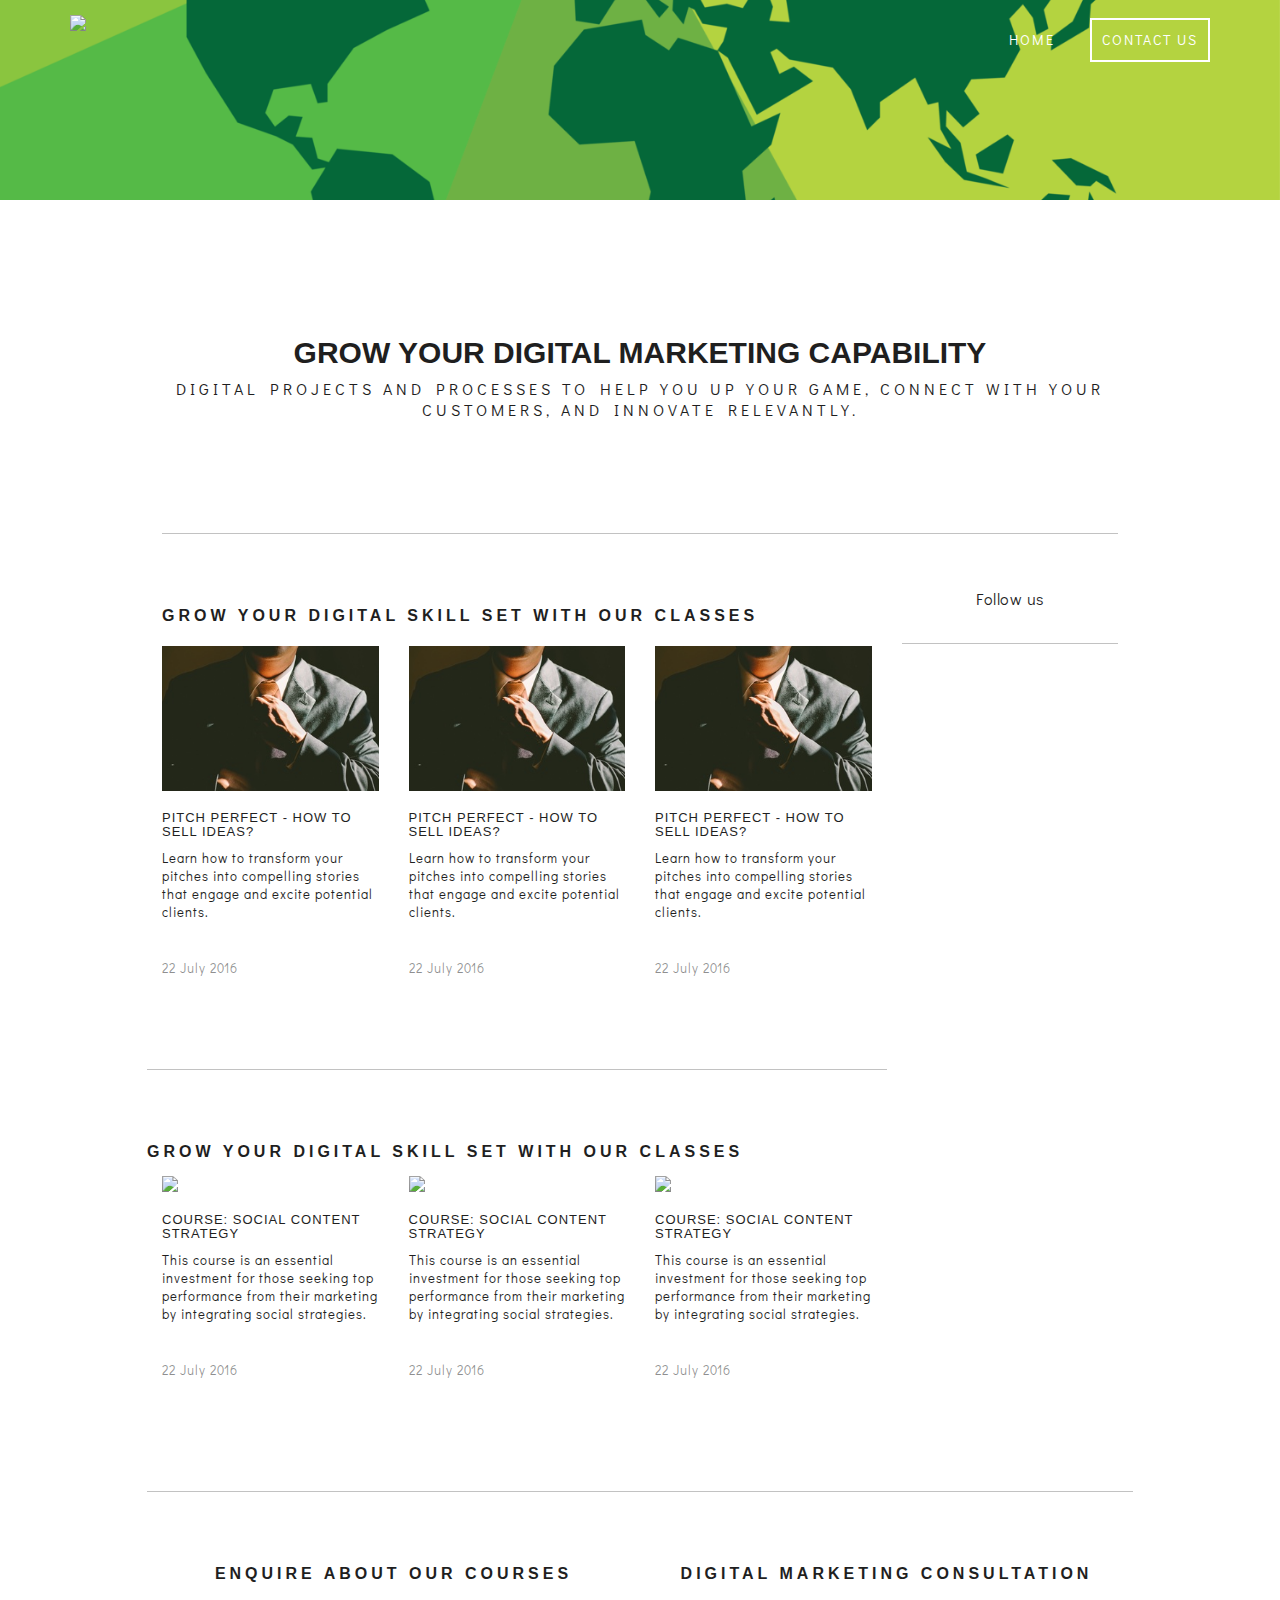
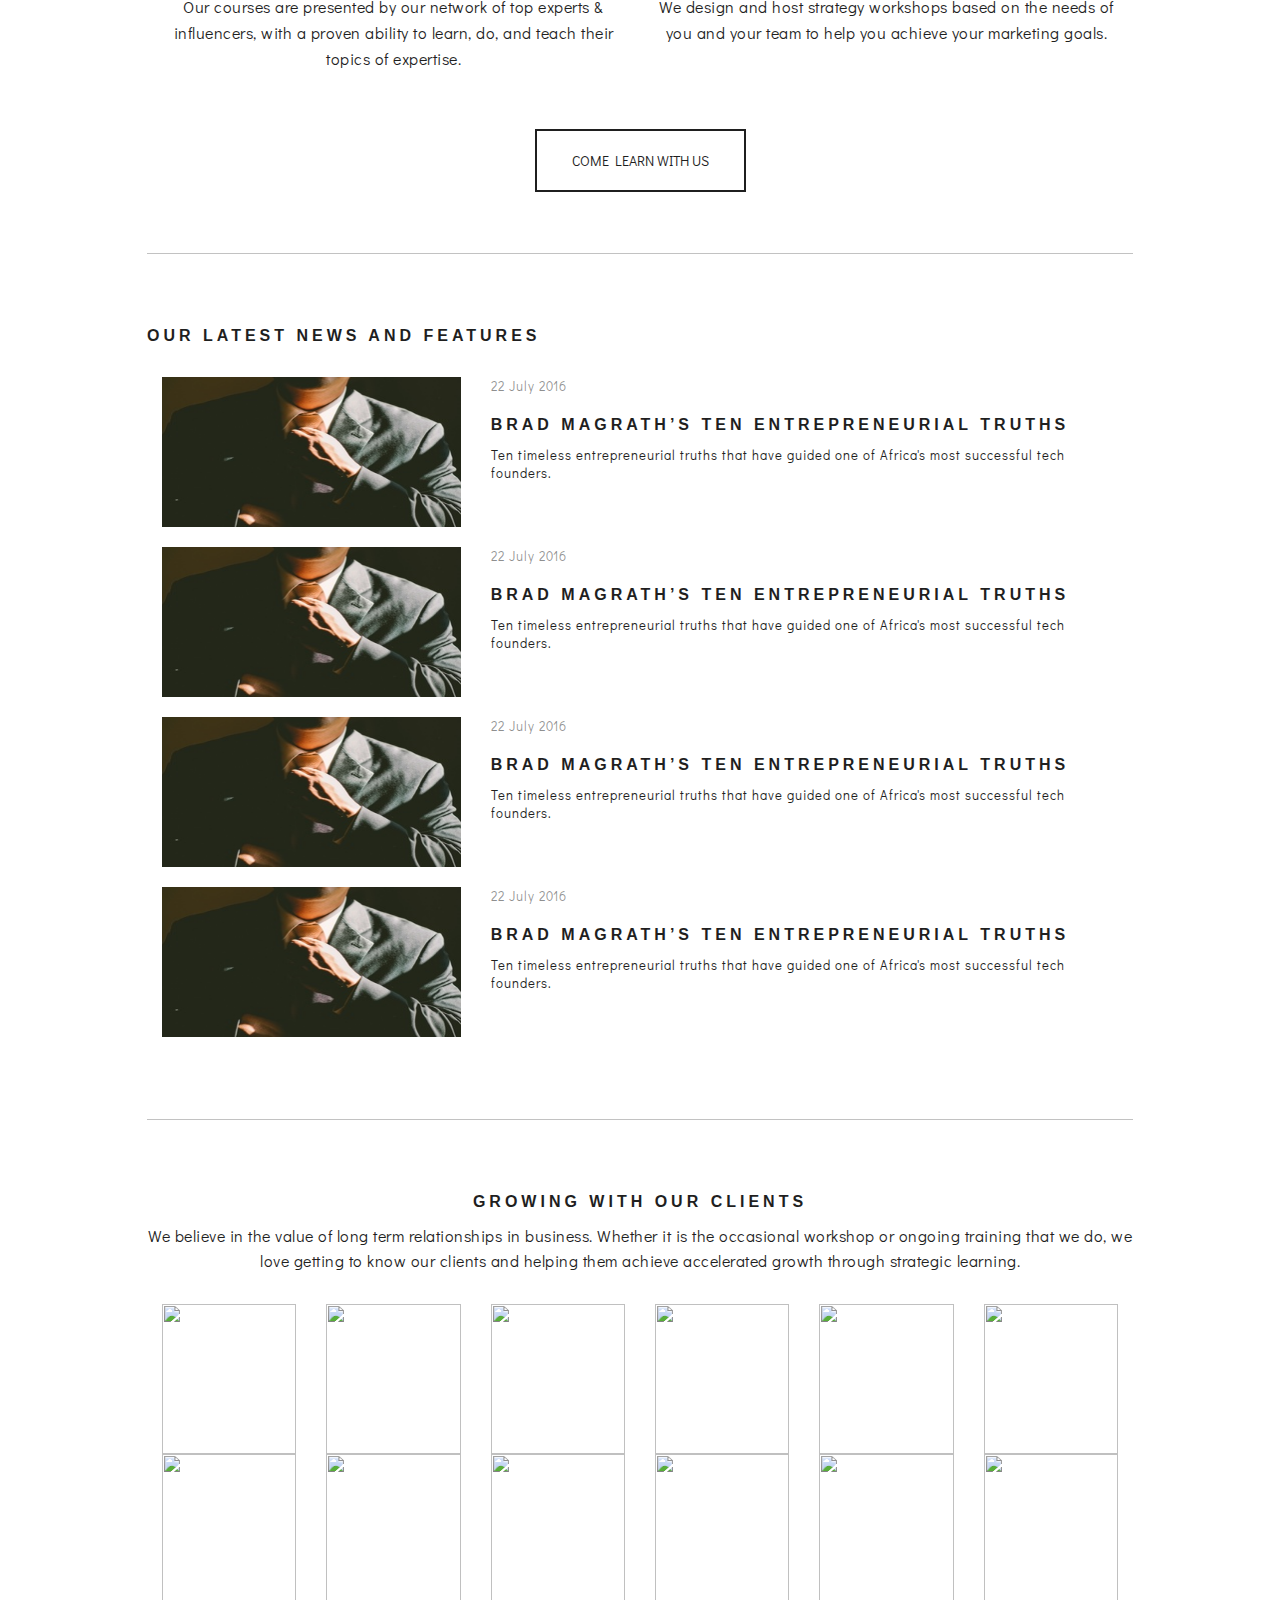
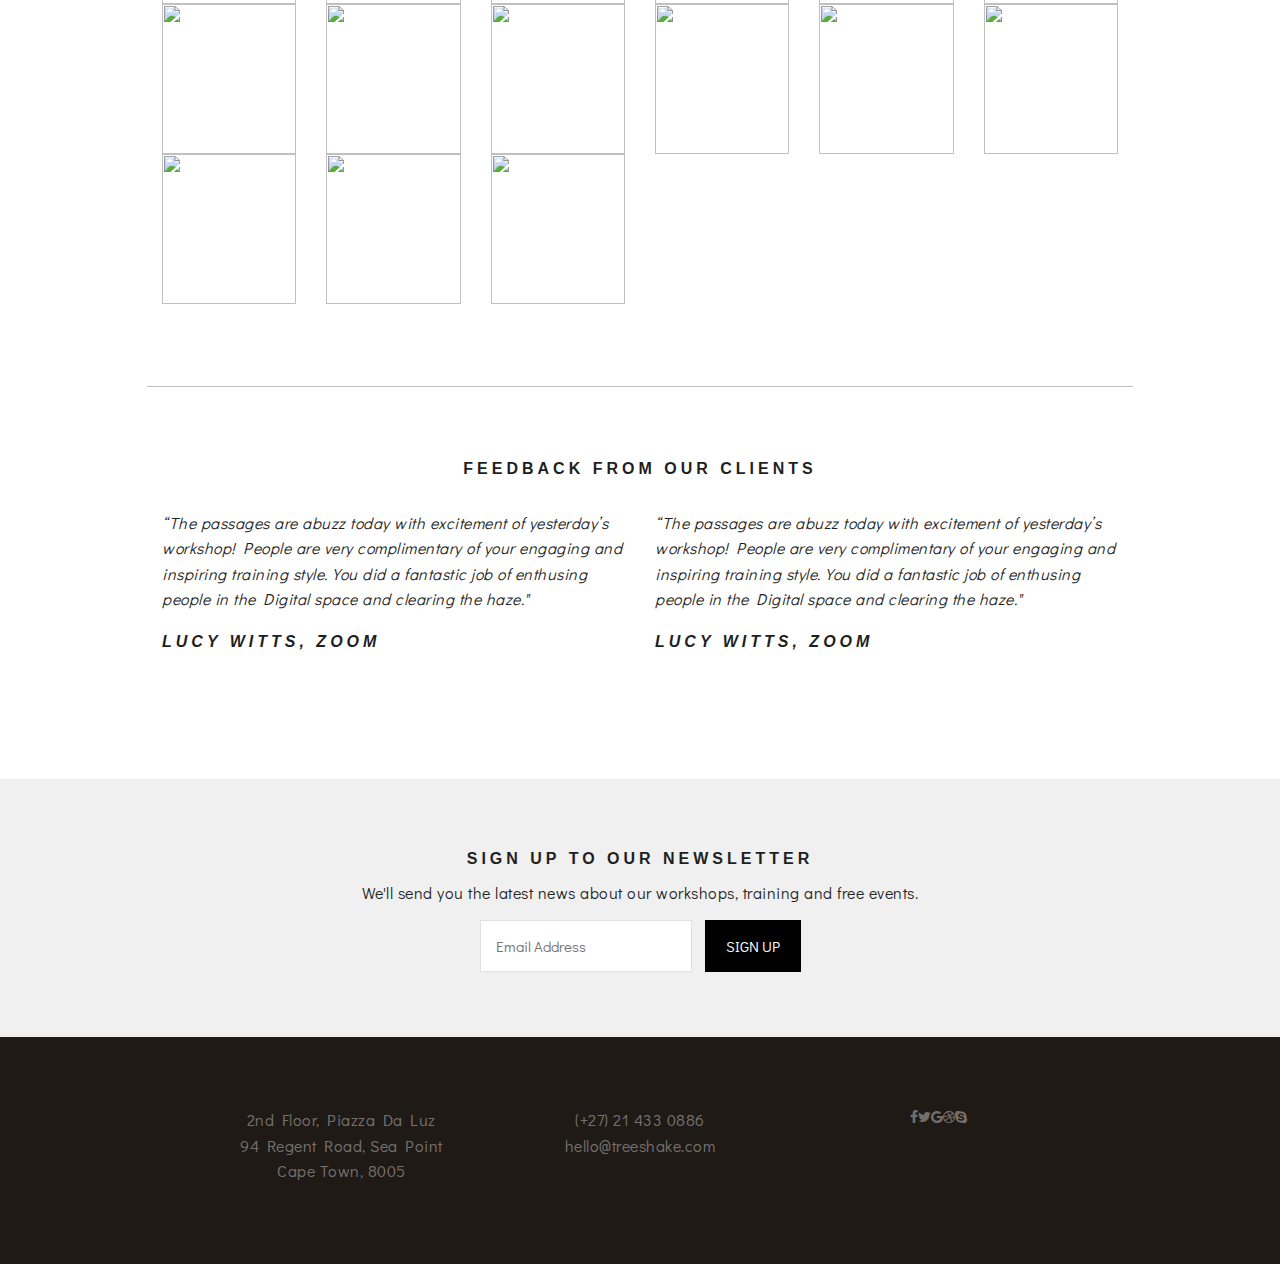
==== index.html @ 1f1df33a "asd" ====
<!DOCTYPE html>
<html lang="en">
  <head>
    <meta charset="utf-8">
    <meta http-equiv="X-UA-Compatible" content="IE=edge">
    <meta name="viewport" content="width=device-width, initial-scale=1">
    <title>Treeshake</title>
     <!-- Favicon -->
    <link rel="shortcut icon" href="/images/favicon.ico">
     <!-- Google Fonts -->
    <link href='https://fonts.googleapis.com/css?family=Muli:400,300' rel='stylesheet' type='text/css'>
    <link href='https://fonts.googleapis.com/css?family=Didact+Gothic' rel='stylesheet' type='text/css'>
    <!-- Icons -->
    <link rel="stylesheet prefetch" href="http://maxcdn.bootstrapcdn.com/font-awesome/4.3.0/css/font-awesome.min.css">
    

    <!-- Bootstrap -->
    <link href="css/bootstrap.min.css" rel="stylesheet">
     <!-- Child Style -->
<link href="css/style.css" rel="stylesheet">
<!-- Social Icon Style -->
<link href="css/social.css" rel="stylesheet">
 <!-- Workaround for windows ie 9 and lower -->
      <script src="https://oss.maxcdn.com/html5shiv/3.7.3/html5shiv.min.js"></script>
      <script src="https://oss.maxcdn.com/respond/1.4.2/respond.min.js"></script>
  </head>
  <body>
    <header>

      <nav class="navbar navbar-default">
      <div class="container">
        <div class="navbar-header">
          <button type="button" class="navbar-toggle collapsed" data-toggle="collapse" data-target="#navbar" aria-expanded="false" aria-controls="navbar">
            <span class="sr-only">Toggle navigation</span>
            <span class="icon-bar"></span>
            <span class="icon-bar"></span>
            <span class="icon-bar"></span>
          </button>
          <a class="navbar-brand" href="#"><img src="/images/treeshake_logo.png" width="150"></a>
        </div>
        <div id="navbar" class="navbar-collapse collapse">
          <ul class="nav navbar-nav">
          </ul>
          <ul class="nav navbar-nav navbar-right">
            <li><a id="unboxed_link" href="../navbar/">Home</a></li>
            <li><a class="boxed_link" href="../navbar-static-top/">Contact Us</a></li>
          </ul>
        </div><!--/.nav-collapse -->
      </div>
    </nav>
  </header>
    <div id="page">
       <div class="row">
<h2 class="text_center">GROW YOUR DIGITAL MARKETING CAPABILITY </h2>
<h4 class="text_center">DIGITAL PROJECTS AND PROCESSES TO HELP YOU UP YOUR GAME, CONNECT WITH YOUR CUSTOMERS, AND INNOVATE RELEVANTLY. </h4> 
  </div>

<div class="row spacer">
</div>
<div class="row divider">
<hr>
</div>
   <div class="row">
<div class="col-md-9"><strong><h3>GROW YOUR DIGITAL SKILL SET WITH OUR CLASSES</h3></strong>
  <div class="row">
  <div class="col-xs-6 col-md-4 class_box"><img src="/images/classes/suit.jpg" width="100%"><a href="/classes/test-class.html"><h3 class="summary-title-link">Pitch Perfect - How to sell ideas?</h3></a><p class="summary-text">Learn how to transform your pitches into compelling stories that engage and excite potential clients.</p><p class="summary-text"><a href="/classes/test-class.html">Read More &#8594;</a></p><p class="summary-text-date">22 July 2016</p></div><div class="col-xs-6 col-md-4"><img src="/images/classes/suit.jpg" width="100%"><a href="/classes/test-class.html"><h3 class="summary-title-link">Pitch Perfect - How to sell ideas?</h3></a><p class="summary-text">Learn how to transform your pitches into compelling stories that engage and excite potential clients.</p><p class="summary-text"><a href="/classes/test-class.html">Read More &#8594;</a></p><p class="summary-text-date">22 July 2016</p></div><div class="col-xs-6 col-md-4"><img src="/images/classes/suit.jpg" width="100%"><a href="/classes/test-class.html"><h3 class="summary-title-link">Pitch Perfect - How to sell ideas?</h3></a><p class="summary-text">Learn how to transform your pitches into compelling stories that engage and excite potential clients.</p><p class="summary-text"><a href="/classes/test-class.html">Read More &#8594;</a></p><p class="summary-text-date">22 July 2016</p></div>
</div>
<div class="row spacer">
  <hr>
  </div>
<div class="row">
<strong><h3>GROW YOUR DIGITAL SKILL SET WITH OUR CLASSES</h3></strong>
  <div class="col-xs-6 col-md-4 class_box"><img src="/images/courses/social-strat.png" width="100%"><a href="/classes/test-class.html"><h3 class="summary-title-link">COURSE: SOCIAL CONTENT STRATEGY</h3></a><p class="summary-text">This course is an essential investment for those seeking top performance from their marketing by integrating social strategies.</p><p class="summary-text"><a href="/classes/test-class.html">Read More &#8594;</a></p><p class="summary-text-date">22 July 2016</p></div><div class="col-xs-6 col-md-4"><img src="/images/courses/social-strat.png" width="100%"><a href="/classes/test-class.html"><h3 class="summary-title-link">COURSE: SOCIAL CONTENT STRATEGY</h3></a><p class="summary-text">This course is an essential investment for those seeking top performance from their marketing by integrating social strategies.</p><p class="summary-text"><a href="/classes/test-class.html">Read More &#8594;</a></p><p class="summary-text-date">22 July 2016</p></div><div class="col-xs-6 col-md-4"><img src="/images/courses/social-strat.png" width="100%"><a href="/classes/test-class.html"><h3 class="summary-title-link">COURSE: SOCIAL CONTENT STRATEGY</h3></a><p class="summary-text">This course is an essential investment for those seeking top performance from their marketing by integrating social strategies.</p><p class="summary-text"><a href="/classes/test-class.html">Read More &#8594;</a></p><p class="summary-text-date">22 July 2016</p></div>
</div>
</div>
        <div class="col-md-3 text_center"><p>Follow us</p><hr></div>
  </div>
  <div class="row spacer">
  <hr>
  </div>
  <div class="row">
    <div class="col-md-6 text_center">
    <h3>ENQUIRE ABOUT OUR COURSES</h3>
    <p>Our courses are presented by our network of top experts
& influencers, with a proven ability to learn, do,
and teach their topics of expertise.</p>
  </div>
  <div class="col-md-6 text_center">
    <h3>DIGITAL MARKETING CONSULTATION</h3>
    <p>We design and host strategy workshops based on
the needs of you and your team to help you
achieve your marketing goals.</p>
  </div>
</div>
<div class="row spacer">
  </div>
  <div class="row text_center"><a class="boxed_blk_button" href="/contact-us.html">COME LEARN WITH US</a></div>
 <div class="row spacer">
  <hr>
  </div>
   <div class="row">
<h3>OUR LATEST NEWS AND FEATURES</h3>
  </div>
  <div class="row">
<div class="col-xs-4 col-md-4"><img class="blog-image" src="/images/classes/suit.jpg" width="100%" height="150px"></div><div class="col-xs-8 col-md-8"><p class="summary-text-date">22 July 2016</p><h3>BRAD MAGRATH’S TEN ENTREPRENEURIAL TRUTHS</h3><p class="summary-text">Ten timeless entrepreneurial truths that have guided one of Africa's most successful tech founders.</p><p class="summary-text"><a href="/classes/test-class.html">Read More &#8594;</a></p></div>
  </div>
   <div class="row">
<div class="col-xs-4 col-md-4"><img class="blog-image" src="/images/classes/suit.jpg" width="100%" height="150px"></div><div class="col-xs-8 col-md-8"><p class="summary-text-date">22 July 2016</p><h3>BRAD MAGRATH’S TEN ENTREPRENEURIAL TRUTHS</h3><p class="summary-text">Ten timeless entrepreneurial truths that have guided one of Africa's most successful tech founders.</p><p class="summary-text"><a href="/classes/test-class.html">Read More &#8594;</a></p></div>
  </div>
   <div class="row">
<div class="col-xs-4 col-md-4"><img class="blog-image" src="/images/classes/suit.jpg" width="100%" height="150px"></div><div class="col-xs-8 col-md-8"><p class="summary-text-date">22 July 2016</p><h3>BRAD MAGRATH’S TEN ENTREPRENEURIAL TRUTHS</h3><p class="summary-text">Ten timeless entrepreneurial truths that have guided one of Africa's most successful tech founders.</p><p class="summary-text"><a href="/classes/test-class.html">Read More &#8594;</a></p></div>
  </div>
   <div class="row">
<div class="col-xs-4 col-md-4"><img class="blog-image" src="/images/classes/suit.jpg" width="100%" height="150px"></div><div class="col-xs-8 col-md-8"><p class="summary-text-date">22 July 2016</p><h3>BRAD MAGRATH’S TEN ENTREPRENEURIAL TRUTHS</h3><p class="summary-text">Ten timeless entrepreneurial truths that have guided one of Africa's most successful tech founders.</p><p class="summary-text"><a href="/classes/test-class.html">Read More &#8594;</a></p></div>
  </div>
  <div class="row spacer">
  <hr>
  </div>
   <div class="row text_center">
<h3>GROWING WITH OUR CLIENTS</h3>
<p>We believe in the value of long term relationships in business. Whether it is the occasional workshop or ongoing training that we do, we love getting to know our clients and helping them achieve accelerated growth through strategic learning. </p>
  </div>
  <div class="row">
<div class="col-xs-4 col-md-2"><img src="/images/clients/adidas.png" width="100%" height="150px"></div><div class="col-xs-4 col-md-2"><img src="/images/clients/adidas.png" width="100%" height="150px"></div><div class="col-xs-4 col-md-2"><img src="/images/clients/adidas.png" width="100%" height="150px"></div><div class="col-xs-4 col-md-2"><img src="/images/clients/adidas.png" width="100%" height="150px"></div><div class="col-xs-4 col-md-2"><img src="/images/clients/adidas.png" width="100%" height="150px"></div><div class="col-xs-4 col-md-2"><img src="/images/clients/adidas.png" width="100%" height="150px"></div><div class="col-xs-4 col-md-2"><img src="/images/clients/adidas.png" width="100%" height="150px"></div><div class="col-xs-4 col-md-2"><img src="/images/clients/adidas.png" width="100%" height="150px"></div><div class="col-xs-4 col-md-2"><img src="/images/clients/adidas.png" width="100%" height="150px"></div><div class="col-xs-4 col-md-2"><img src="/images/clients/adidas.png" width="100%" height="150px"></div><div class="col-xs-4 col-md-2"><img src="/images/clients/adidas.png" width="100%" height="150px"></div><div class="col-xs-4 col-md-2"><img src="/images/clients/adidas.png" width="100%" height="150px"></div><div class="col-xs-4 col-md-2"><img src="/images/clients/adidas.png" width="100%" height="150px"></div><div class="col-xs-4 col-md-2"><img src="/images/clients/adidas.png" width="100%" height="150px"></div><div class="col-xs-4 col-md-2"><img src="/images/clients/adidas.png" width="100%" height="150px"></div><div class="col-xs-4 col-md-2"><img src="/images/clients/adidas.png" width="100%" height="150px"></div><div class="col-xs-4 col-md-2"><img src="/images/clients/adidas.png" width="100%" height="150px"></div><div class="col-xs-4 col-md-2"><img src="/images/clients/adidas.png" width="100%" height="150px"></div><div class="col-xs-4 col-md-2"><img src="/images/clients/adidas.png" width="100%" height="150px"></div><div class="col-xs-4 col-md-2"><img src="/images/clients/adidas.png" width="100%" height="150px"></div><div class="col-xs-4 col-md-2"><img src="/images/clients/adidas.png" width="100%" height="150px"></div>
  </div>
<div class="row spacer">
  <hr>
  </div>
   <div class="row text_center">
<h3>FEEDBACK FROM OUR CLIENTS</h3>
  </div>
  <div class="row">
    <div class="col-md-6"><p class="testimonial">“The passages are abuzz today with excitement of yesterday’s workshop! People are very complimentary of your engaging and inspiring training style. You did a fantastic job of enthusing people in the Digital space and clearing the haze."</p><h3 class="testimonial">Lucy Witts, Zoom</h3></div><div class="col-md-6"><p class="testimonial">“The passages are abuzz today with excitement of yesterday’s workshop! People are very complimentary of your engaging and inspiring training style. You did a fantastic job of enthusing people in the Digital space and clearing the haze."</p><h3 class="testimonial">Lucy Witts, Zoom</h3></div>
  </div>
</div>
 <div class="row text_center newsletter">
<h3>Sign up to our newsletter</h3>
<p>We'll send you the latest news about our workshops, training and free events.</p>
<p><form action="tbc">
<input type="text" name="Email" placeholder="Email Address">
<input type="submit" value="SIGN UP">
</form></p>
  </div>
  <div class="row footer text_center ">
<div class="col-md-4"><p>2nd Floor, Piazza Da Luz<br>
94 Regent Road, Sea Point<br>
Cape Town, 8005
 </p></div><div class="col-md-4"><p>(+27) 21 433 0886<br>
<a href="mailto:hello@treeshake.com">hello@treeshake.com</a></p></div><div class="col-md-4"><div class="social-buttons"><a href="#" class="social-button facebook"><i class="fa fa-facebook"></i></a><a href="#" class="social-button twitter"><i class="fa fa-twitter"></i></a><a href="#" class="social-button google"><i class="fa fa-google"></i></a><a href="#" class="social-button dribbble"><i class="fa fa-dribbble"></i></a><a href="#" class="social-button skype"><i class="fa fa-skype"></i></a>
</div></div>
  </div>

    <!-- jQuery (necessary for Bootstrap's JavaScript plugins) -->
    <script src="https://ajax.googleapis.com/ajax/libs/jquery/1.12.4/jquery.min.js"></script>
    <!-- Include all compiled plugins (below), or include individual files as needed -->
    <script src="js/bootstrap.min.js"></script>
    <script src="js/index.js"></script>
  </body>
</html>
---- css/style.css ----
body {
    font-family: 'Didact Gothic', sans-serif;
    font-size: 14px;
    color: #1f1f1f;
}
a {
    color: rgba(31,31,31,.5);
}
a:hover {
    color: rgba(31,31,31, 1);
}
p {
	font-size: 16px;
    line-height: 1.6em;
    letter-spacing: .5px;
    font-weight: 300;
    font-style: normal;
    color: #1f1f1f;
}
h2 {
	font-weight: 700;
    font-family: Arial;
}
h3 {
	font-size: 16px;
    line-height: 1.3em;
    text-transform: uppercase;
    letter-spacing: 4px;
    font-weight: bold;
    font-style: normal;
    font-family: Arial;
}
h4 {
	font-size: 16px;
    line-height: 1.3em;
    text-transform: uppercase;
    letter-spacing: 4px;
    font-weight: 400;
    font-style: normal;
}
.summary-title-link {
    text-transform: uppercase;
    letter-spacing: 1px;
    font-weight: 400;
    font-style: normal;
    font-size: 13px;
    line-height: 14px;
    color: #1f1f1f;
}
.summary-text {
    letter-spacing: 1px;
    font-weight: 400;
    font-style: normal;
    font-size: 13px;
    line-height: 18px;   
}
.summary-text-date {
    letter-spacing: 1px;
    font-weight: 400;
    font-style: normal;
    font-size: 13px;
    line-height: 18px;   
    color: rgba(31,31,31,.5); ;
}
header {
  	background-image: url('/images/header_bg.png');
  	padding: 0 20px;
 	height: 200px;
    background-size: cover;
    background-position: center center;
}
.bottom_spacer {
    margin-bottom: 150px;
}
#page {
	moz-box-sizing: border-box;
    -webkit-box-sizing: border-box;
    box-sizing: border-box;
    width: auto;
    margin: auto;
    max-width: 1020px;
    padding: 96px 32px;
    -moz-osx-font-smoothing: auto;
    -webkit-font-smoothing: subpixel-antialiased;
	}
.navbar-default { 
	background-color: transparent;
	border: none;
}
.navbar-default .navbar-nav>li>a, .navbar-default .navbar-nav>li>a:hover { 
	color: #fff;
	text-transform: uppercase;
	letter-spacing: 2px;
	 font-weight: 300;
	 font-style: normal;
	 padding: 10px;
}
.navbar-right { 
    margin-top: 18px;
    }
.boxed_link {
	border: 2px solid #fff;
    color: #fff;
}
.boxed_blk_button { 
border: 2px solid #1f1f1f;
    color: #1f1f1f;
    padding: 20px 35px;
    color: #1f1f1f;
}
.boxed_blk_button:hover { 
background-color: #1f1f1f;
    color: #fff;
    color: #fff;
    text-decoration: none;
}
#unboxed_link {
	padding: 12px 35px;
}
.text_center {
	text-align: center;
}
.row {
    margin-right: -15px;
    margin-left: -15px;
    margin-top: 20px;
    margin-bottom: 20px;
}
hr {
	border-style: none;
    border-width: 0;
    margin: 32px 0;
    color: rgba(31,31,31,.15);
    background-color: rgba(31,31,31,.15);
    border-top: 1px solid rgba(31,31,31,.15);;
}
.spacer {
	margin-top:50px;
}
strong {
    font-weight: bold;
}
.navbar-default{
    background:transparent;
    border:none !important;
}
.navbar-nav>li>a:hover{
    color:#1a1a1a;
} 
.collapse.in{
    
    background-color:#f0f0f0 !important;
}
.navbar-inverse .navbar-nav>.active>a, .navbar-inverse .navbar-nav>.active>a:hover, .navbar-inverse .navbar-nav>.active>a:focus
.spacer{
   background-color:#888;   
}
.navbar-default .navbar-toggle:focus, .navbar-default .navbar-toggle:hover {
	background-color: #333;
}
.navbar-default .navbar-toggle .icon-bar {
		background-color: #fff;
}
.newsletter {
    background-color: #f0f0f0;
    margin: 0px;
    padding-top: 50px;
    padding-bottom: 50px;
}
.footer {
    padding-left: 15%;
    padding-right: 15%;
    background-color: #201a16;
    margin-top: 0px;
    margin-bottom: 0px;
    padding-top: 70px;
    padding-bottom: 70px;
    color: #fff;
    margin-left: 0px;
    margin-right: 0px;
}
.footer p, a {
    color: rgba(255,255,255,.4);
}
.footer a:hover {
    color: rgba(255,255,255,.8);
}
input {
    padding: 1em;
    background: #fff;
    border: 1px solid rgba(0,0,0,.12);
    font-family: inherit;
    font-size: 15px;
    line-height: normal;
    outline: none;
    margin: 5px;
}
input[type=submit] {
    background-color: #000;
    color: #fff;
    padding-left: 20px;
    padding-right:20px;
}
input[type=submit]:hover {
    background-color: #333;
}
.divider {
    padding-left: 15px;
    padding-right: 15px;
}
.testimonial {
    font-style: italic;
}
.client_logo {
    width:14.2%;
    padding: 1%;
    display: inline-block;
    float: left;
}
@media only screen and (max-width: 640px) {
    .client_logo {
    width:48%;
    padding: 1%;
    display: inline-block;
    float: left;
}
}
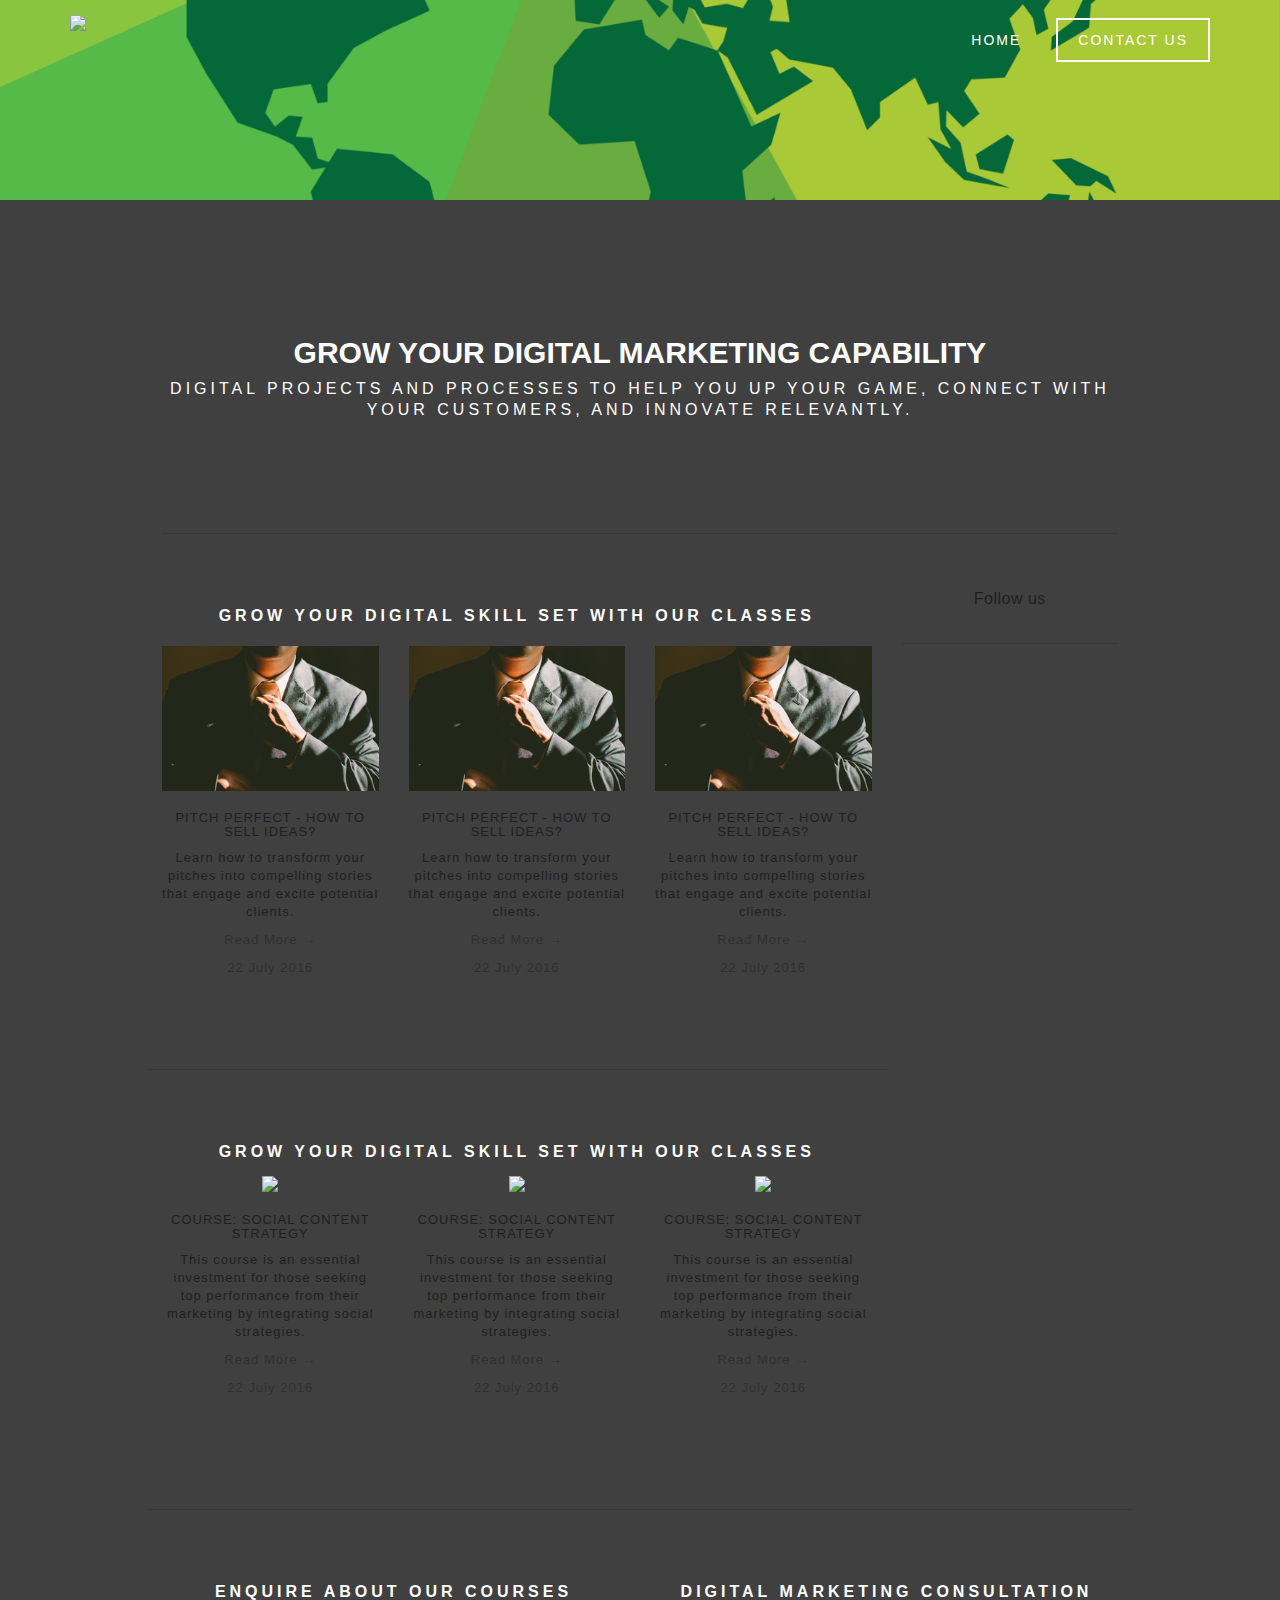
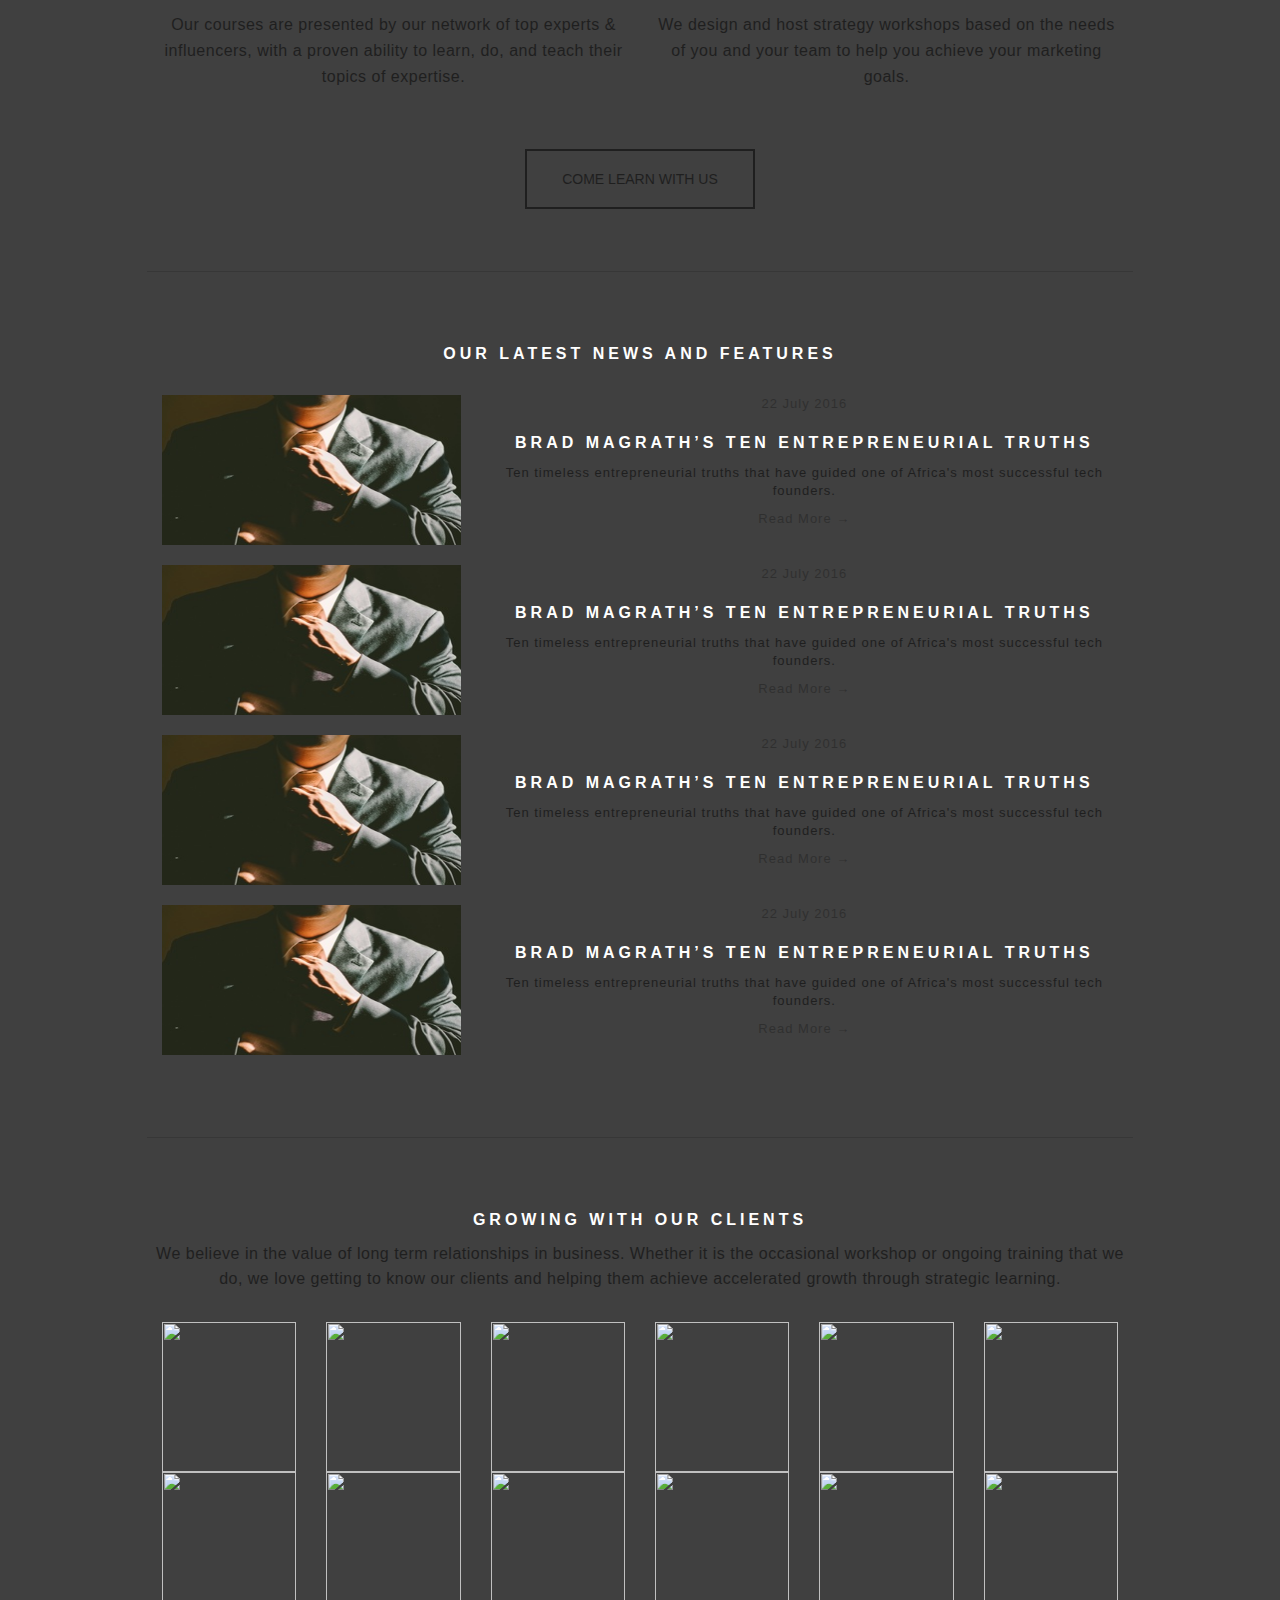
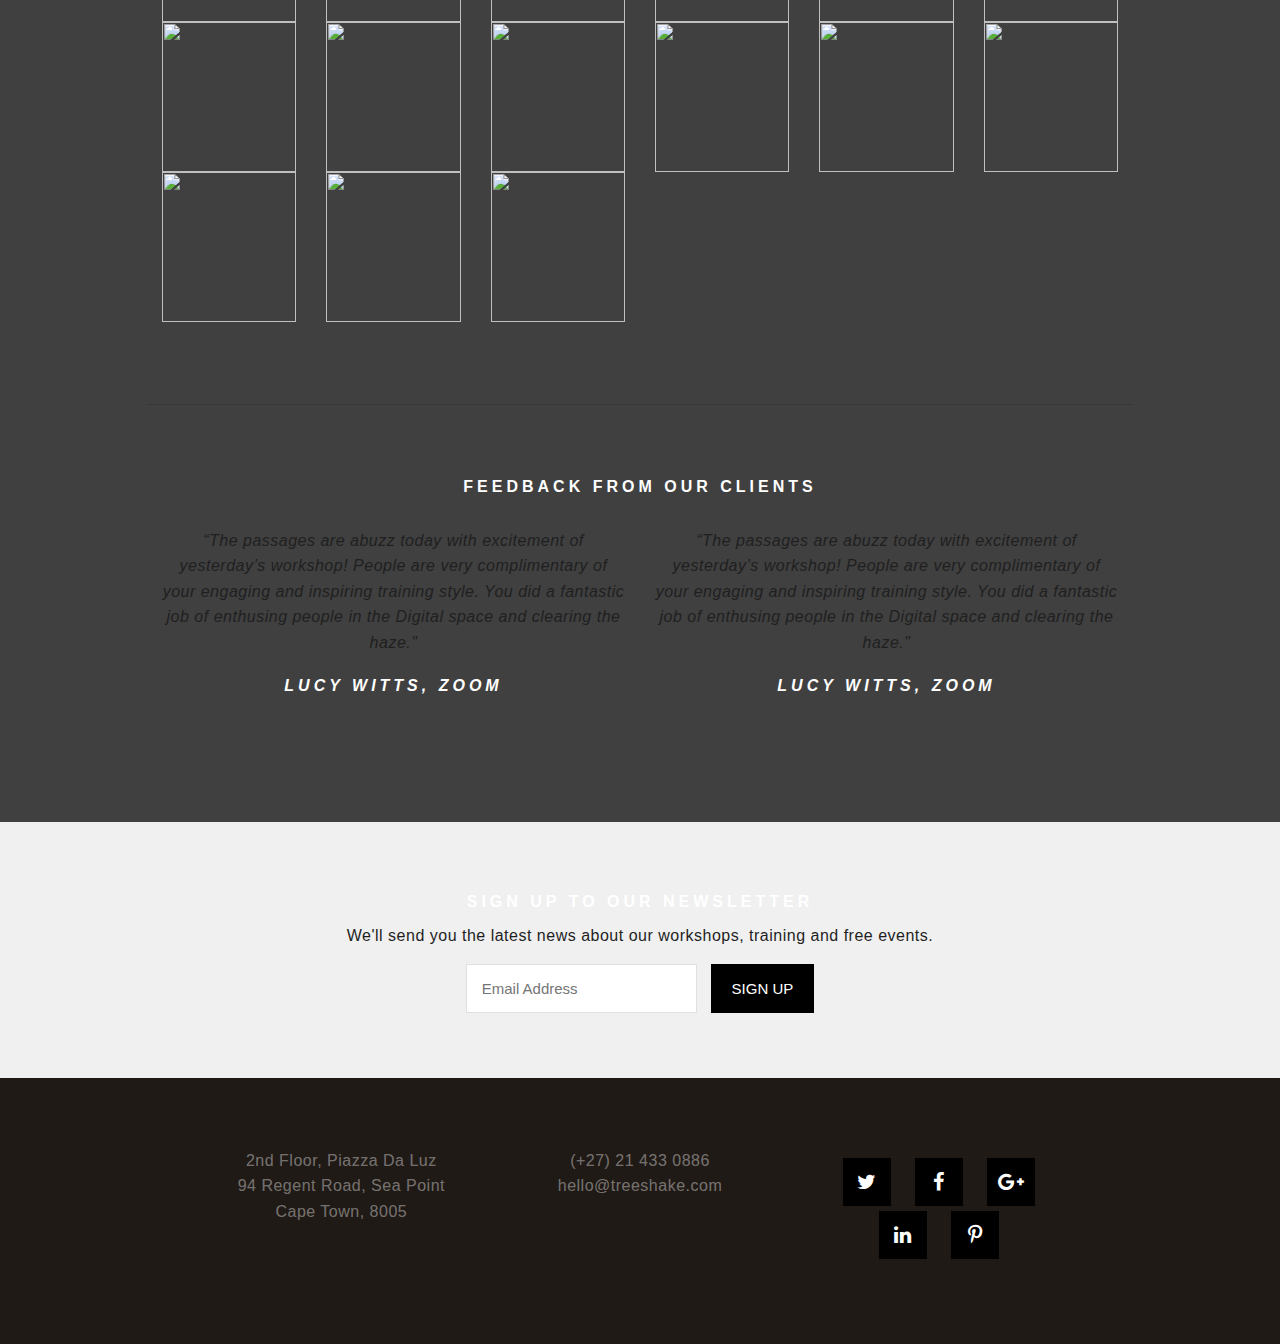
==== commit e4fd522b: "asd" ====
--- a/index.html
+++ b/index.html
@@ -10,16 +10,13 @@
      <!-- Google Fonts -->
     <link href='https://fonts.googleapis.com/css?family=Muli:400,300' rel='stylesheet' type='text/css'>
     <link href='https://fonts.googleapis.com/css?family=Didact+Gothic' rel='stylesheet' type='text/css'>
-    <!-- Icons -->
-    <link rel="stylesheet prefetch" href="http://maxcdn.bootstrapcdn.com/font-awesome/4.3.0/css/font-awesome.min.css">
-    
+    <!-- icons -->
+    <link rel="stylesheet" href="//maxcdn.bootstrapcdn.com/font-awesome/4.3.0/css/font-awesome.min.css">
 
     <!-- Bootstrap -->
     <link href="css/bootstrap.min.css" rel="stylesheet">
      <!-- Child Style -->
 <link href="css/style.css" rel="stylesheet">
-<!-- Social Icon Style -->
-<link href="css/social.css" rel="stylesheet">
  <!-- Workaround for windows ie 9 and lower -->
       <script src="https://oss.maxcdn.com/html5shiv/3.7.3/html5shiv.min.js"></script>
       <script src="https://oss.maxcdn.com/respond/1.4.2/respond.min.js"></script>
@@ -43,7 +40,7 @@
           </ul>
           <ul class="nav navbar-nav navbar-right">
             <li><a id="unboxed_link" href="../navbar/">Home</a></li>
-            <li><a class="boxed_link" href="../navbar-static-top/">Contact Us</a></li>
+            <li><a id="boxed_link" href="../navbar-static-top/">Contact Us</a></li>
           </ul>
         </div><!--/.nav-collapse -->
       </div>
@@ -146,14 +143,17 @@
 94 Regent Road, Sea Point<br>
 Cape Town, 8005
  </p></div><div class="col-md-4"><p>(+27) 21 433 0886<br>
-<a href="mailto:hello@treeshake.com">hello@treeshake.com</a></p></div><div class="col-md-4"><div class="social-buttons"><a href="#" class="social-button facebook"><i class="fa fa-facebook"></i></a><a href="#" class="social-button twitter"><i class="fa fa-twitter"></i></a><a href="#" class="social-button google"><i class="fa fa-google"></i></a><a href="#" class="social-button dribbble"><i class="fa fa-dribbble"></i></a><a href="#" class="social-button skype"><i class="fa fa-skype"></i></a>
-</div></div>
+<a href="mailto:hello@treeshake.com">hello@treeshake.com</a></p></div><div class="col-md-4"><ul class="social-nav model-9">
+  <li><a href="https://twitter.com/vineethtrv" class="twitter"><i class="fa fa-twitter"></i></a></li>
+  <li><a href="https://www.facebook.com/vini.thekingal" class="facebook"> <i class="fa fa-facebook"></i></a></li>
+  <li><a href="https://plus.google.com/u/0/109987289949504261649/posts" class="google-plus"><i class="fa fa-google-plus"></i></a></li>
+  <li><a class="linkedin"><i class="fa fa-linkedin"></i></a></li>
+  <li><a class="pinterest"><i class="fa fa-pinterest-p"></i></a></li></ul></div>
   </div>
 
     <!-- jQuery (necessary for Bootstrap's JavaScript plugins) -->
     <script src="https://ajax.googleapis.com/ajax/libs/jquery/1.12.4/jquery.min.js"></script>
     <!-- Include all compiled plugins (below), or include individual files as needed -->
     <script src="js/bootstrap.min.js"></script>
-    <script src="js/index.js"></script>
   </body>
 </html>
--- a/css/style.css
+++ b/css/style.css
@@ -98,9 +98,16 @@
 .navbar-right { 
     margin-top: 18px;
     }
-.boxed_link {
+#boxed_link {
 	border: 2px solid #fff;
     color: #fff;
+    padding-left:20px;
+    padding-right:20px;
+}
+#boxed_link:hover {
+    border: 2px solid #fff;
+    color: #1f1f1f;
+    background-color: #fff;
 }
 .boxed_blk_button { 
 border: 2px solid #1f1f1f;
@@ -179,9 +186,13 @@
     margin-left: 0px;
     margin-right: 0px;
 }
-.footer p, a {
+.footer p {
     color: rgba(255,255,255,.4);
 }
+.footer a {
+    color: rgba(255,255,255,.4);
+}
+
 .footer a:hover {
     color: rgba(255,255,255,.8);
 }
@@ -225,3 +236,321 @@
     float: left;
 }
 }
+@import "compass/css3";
+*{
+  box-sizing:border-box;
+  -moz-box-sizing:border-box;
+  -webkit-box-sizing:border-box;
+  font-family:arial;
+}
+body{
+  background: #404040;;
+  padding:0;
+  margin:0;
+  text-align: center;
+  font-family: arial;
+  color: #fff;
+}
+/*=====================*/
+$fb-cl:#3B579D;
+$twt-cl:#00ACED;
+$gp-cl:#DD4A3A;
+$in-cl:#007BB6;
+$pin-cl:#CB2026;
+
+@function shadow($color) {
+  $val: 0px 0px $color;
+  @for $i from 1 through 30 {
+    $val: #{$val}, #{$i}px #{$i}px #{$color};
+  }
+  @return $val;
+}
+
+
+.social-nav{
+  padding: 0;
+  list-style: none;
+  display: inline-block;
+  margin:10px auto;
+  li{
+    display: inline-block;
+  }
+  a {
+    display: inline-block;
+    float: left;
+    width: 48px;
+    height: 48px;
+    font-size: 20px;
+    color: #FFF;
+    text-decoration: none;
+    cursor: pointer;
+    text-align: center;
+    line-height: 48px;
+    background: #000;
+    position: relative;
+    @include transition(.5s);
+  }
+}
+
+
+.model-0{
+  position: absolute;
+  @include transition(.5s);
+  left:0;
+  top: 50px;
+  li{
+    float: none;
+    display: block;
+  }
+  a{
+    &:hover{
+    padding-left: 20px;
+    width:65px;
+    }
+  }
+  .twitter{ background:$twt-cl}
+  .facebook{ background:$fb-cl}
+  .google-plus{background:$gp-cl}
+  .linkedin{background:$in-cl}
+  .pinterest{ background:$pin-cl}
+}
+.model-1{
+  li{margin:0 2px ;}
+  a{
+    background: #fff;
+    @include transition(transform 1s, background .4s);
+    @include border-radius(100%);
+    &:hover{
+      @include translateY(-10px);
+    }
+  }
+   .twitter{ color:$twt-cl}
+   .facebook{color:$fb-cl}
+   .google-plus{color:$gp-cl;}
+   .linkedin{color:$in-cl}
+   .pinterest{color:$pin-cl}
+}
+
+.model-2{
+  a{
+    overflow: hidden;
+    font-size: 26px;
+    @include border-radius(4px);
+    margin:0 5px;
+    &:hover{
+       background: #fff;
+       @include text-shadow( shadow(darken(#eee, 10%)));
+    }
+  }
+  
+  .twitter{
+    background:$twt-cl;
+    @include text-shadow( shadow(darken($twt-cl, 10%)));
+    &:hover{color:$twt-cl;}
+  }
+  .facebook{
+    background:$fb-cl;
+    @include text-shadow( shadow(darken($fb-cl, 10%)));
+    &:hover{ color:$fb-cl}
+  }
+  .google-plus{
+    background:$gp-cl;
+    @include text-shadow( shadow(darken($gp-cl, 10%)));
+    &:hover{ color:$gp-cl}
+  }
+  .linkedin{
+    background:$in-cl;
+    @include text-shadow( shadow(darken($in-cl, 10%)));
+    &:hover{ color:$in-cl}
+  }
+  .pinterest{
+    background:$pin-cl;
+    @include text-shadow( shadow(darken($pin-cl, 10%)));
+    &:hover{ color:$pin-cl}
+  }
+}
+.model-3{
+  margin-bottom: 50px;
+  a{
+    background: #fff;
+    @include transition(padding .4s);
+    margin: 0 5px;
+    &:after{
+      content: '';
+      position: absolute ;
+      border:24px solid #fff;
+      z-index: -1;
+      border-bottom-color:transparent !important;
+      left: 0;
+      top:60%;
+      @include transition(transform .4s);
+    }
+    &:hover{
+       color: #fff;
+       padding-top: 10px;
+       &:after{
+         @include translateY(10px);
+       }
+    }
+  }
+  
+  .twitter{
+    color:$twt-cl;
+    &:hover{ background:$twt-cl;
+    &:after{border-color: $twt-cl}
+    }
+  }
+  .facebook{
+    color:$fb-cl;
+    &:hover{ background:$fb-cl;
+    &:after{border-color: $fb-cl}
+    }
+  }
+  .google-plus{
+    color:$gp-cl;
+    &:hover{ background:$gp-cl;
+    &:after{border-color: $gp-cl}
+    }
+  }
+  .linkedin{
+    color:$in-cl;
+    &:hover{ background:$in-cl;
+    &:after{border-color: $in-cl}
+    }
+  }
+  .pinterest{
+    color:$pin-cl;
+    &:hover{ background:$pin-cl;
+    &:after{border-color: $pin-cl}
+    }
+  }
+}
+
+.model-4{
+  li{margin:0 2px ;}
+  a{
+    background:none;
+    line-height: 1.5;
+    font-size: 32px;
+    @include text-shadow(0px 0px 1px );
+    &:hover{
+      @include text-shadow(0px 0px 25px );
+    }
+  }
+   .twitter{ color:$twt-cl}
+   .facebook{color:$fb-cl}
+   .google-plus{color:$gp-cl;}
+   .linkedin{color:$in-cl}
+   .pinterest{color:$pin-cl}
+}
+.model-5{
+  li{float: left;}
+  a{background: #222;}
+  .twitter:hover{ color:$twt-cl}
+  .facebook:hover{color:$fb-cl}
+  .google-plus:hover{color:$gp-cl}
+  .linkedin:hover{color:$in-cl}
+  .pinterest:hover{color:$pin-cl}
+}
+
+.model-9{
+  li{margin:0 10px ;}
+  a{
+    color: #fff;
+    overflow: hidden;
+    @include border-radius(100%);
+    &:hover{
+      background: #fff;
+     
+    }
+  }
+  .twitter{
+    background:$twt-cl;
+    &:hover{ color:$twt-cl}
+  }
+  .facebook{
+    background:$fb-cl;
+    &:hover{ color:$fb-cl}
+  }
+  .google-plus{
+    background:$gp-cl;
+    &:hover{color:$gp-cl}
+  }
+  .linkedin{
+    background:$in-cl;
+    &:hover{ color:$in-cl}
+  }
+  .pinterest{
+    background:$pin-cl;
+    &:hover{ color:$pin-cl}
+  }
+}
+
+.model-3d-0{
+  a {
+    background: #333;
+    float: left;
+    margin:0 10px;
+    @include transform-style(preserve-3d);
+    &:hover { 
+      @include rotateX(-90deg);
+      .fornt{ @include backface-visibility (hidden);}
+      .back{ @include backface-visibility (visible);}
+    }  
+  }
+  .front , .back{
+    width: 48px; 
+    height: 48px;
+    background: #333;
+    position: absolute;
+    top: 0;
+    left: 0;
+    @include translateZ(18px);
+    @include backface-visibility (visible);
+  }
+  .back {
+     font-size: 32px;
+    @include transform(rotateX(90deg) translateZ(18px));
+    @include backface-visibility (hidden);
+  }
+  .twitter .back { background: $twt-cl }
+  .facebook  .back { background: $fb-cl }
+  .google-plus .back { background: $gp-cl}
+  .linkedin .back { background: $in-cl}
+  .pinterest .back { background: $pin-cl}
+}
+
+.model-3d-1{
+  a {
+    background: #fff;
+    color:#666;
+    float: left;
+    margin:0 10px;
+    @include border-radius(100%);
+    &:hover { 
+      color: #fff;
+      @include rotateY(-180deg);
+      .fornt{ @include backface-visibility (hidden);}
+      .back{ @include backface-visibility (visible);}
+    }  
+  }
+  .front , .back{
+    width: 48px; 
+    height: 48px; 
+    position: absolute;
+    top: 0;
+    left: 0;
+    @include border-radius(100%);
+    @include backface-visibility (visible);
+  }
+  .back {
+    @include rotateY(-180deg);
+    @include backface-visibility (hidden);
+  }
+  .twitter .back { background: $twt-cl }
+  .facebook  .back { background: $fb-cl }
+  .google-plus .back { background: $gp-cl}
+  .linkedin .back { background: $in-cl}
+  .pinterest .back { background: $pin-cl}
+}
+
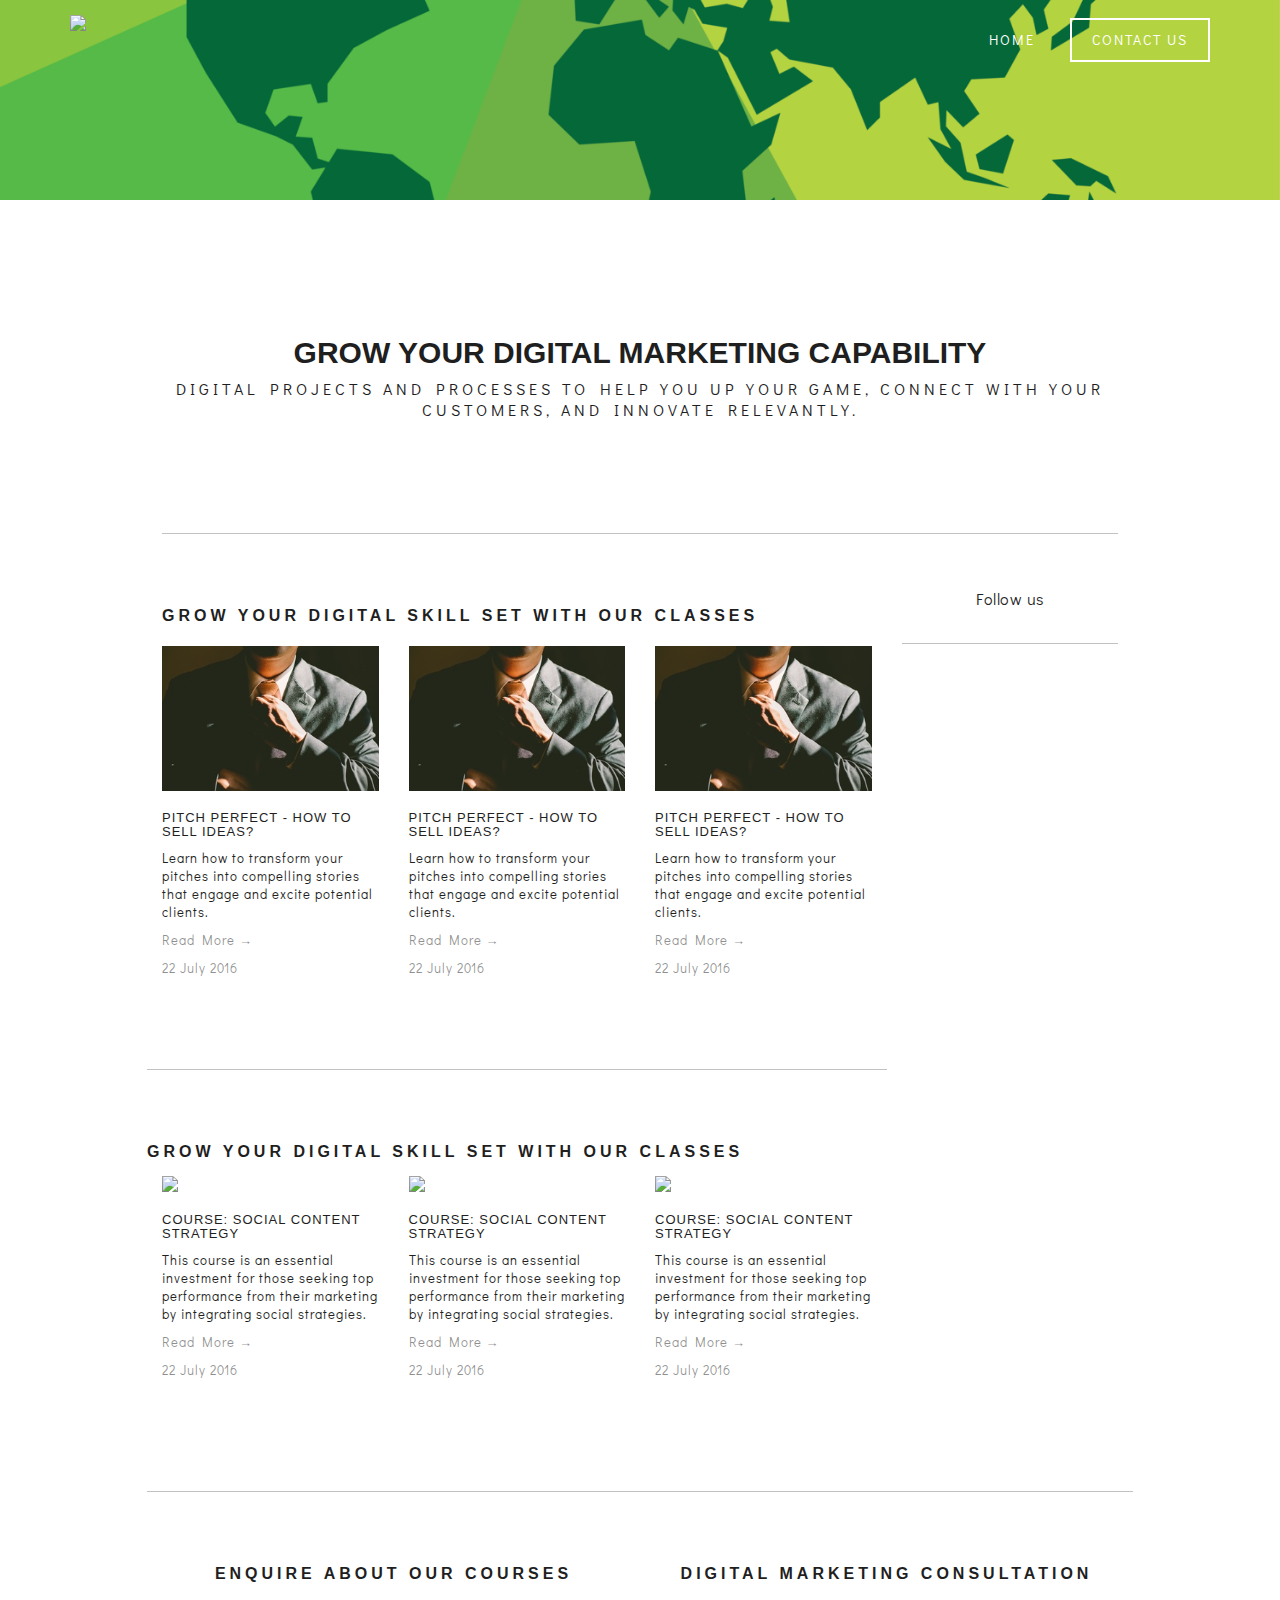
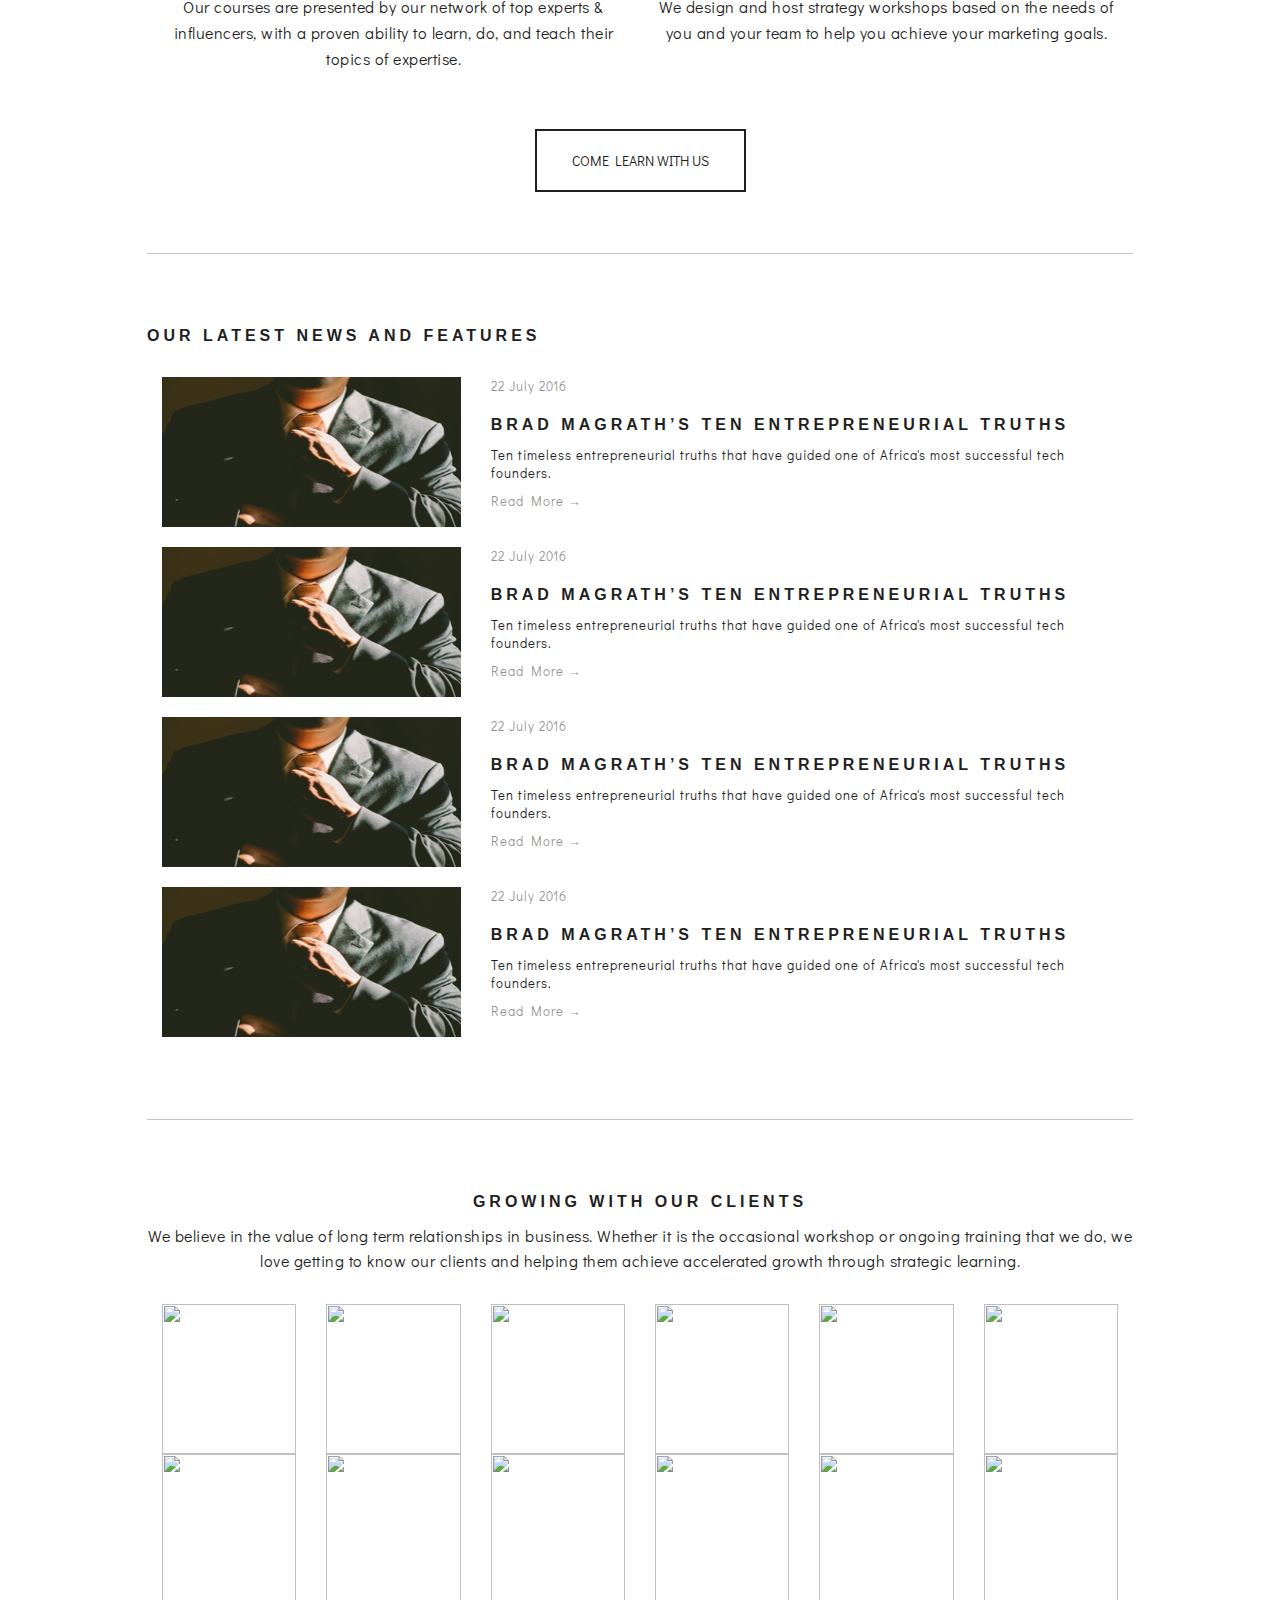
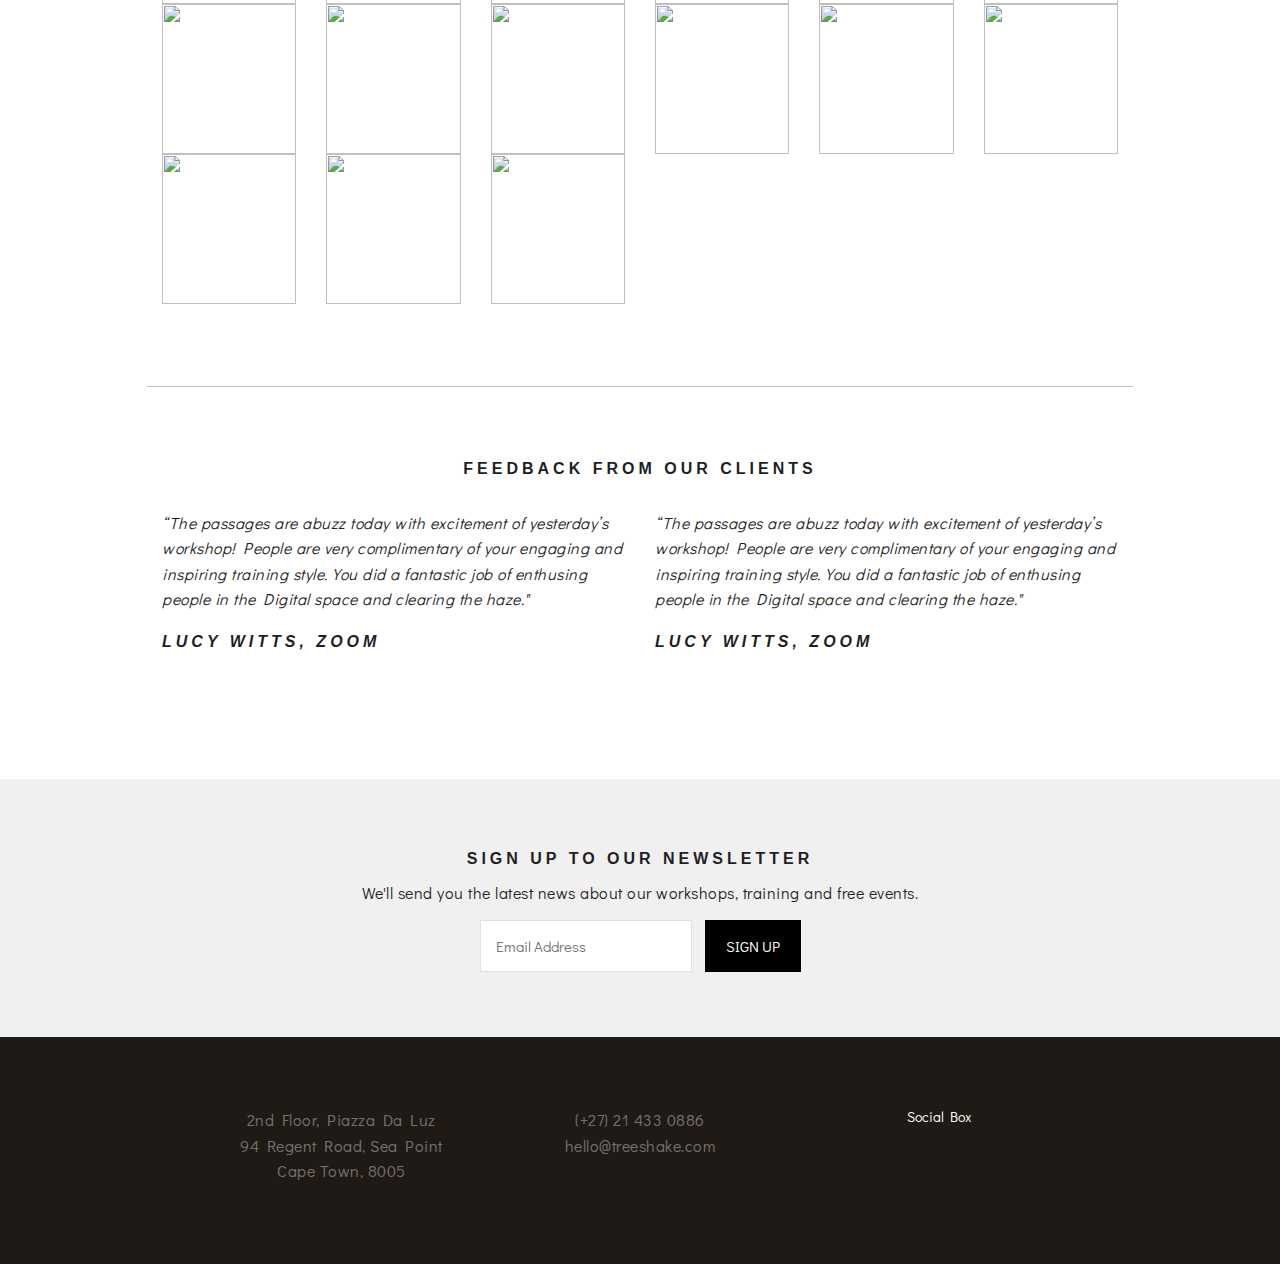
==== commit 78f0620f: "Update" ====
--- a/index.html
+++ b/index.html
@@ -143,12 +143,7 @@
 94 Regent Road, Sea Point<br>
 Cape Town, 8005
  </p></div><div class="col-md-4"><p>(+27) 21 433 0886<br>
-<a href="mailto:hello@treeshake.com">hello@treeshake.com</a></p></div><div class="col-md-4"><ul class="social-nav model-9">
-  <li><a href="https://twitter.com/vineethtrv" class="twitter"><i class="fa fa-twitter"></i></a></li>
-  <li><a href="https://www.facebook.com/vini.thekingal" class="facebook"> <i class="fa fa-facebook"></i></a></li>
-  <li><a href="https://plus.google.com/u/0/109987289949504261649/posts" class="google-plus"><i class="fa fa-google-plus"></i></a></li>
-  <li><a class="linkedin"><i class="fa fa-linkedin"></i></a></li>
-  <li><a class="pinterest"><i class="fa fa-pinterest-p"></i></a></li></ul></div>
+<a href="mailto:hello@treeshake.com">hello@treeshake.com</a></p></div><div class="col-md-4">Social Box</div>
   </div>
 
     <!-- jQuery (necessary for Bootstrap's JavaScript plugins) -->
--- a/css/style.css
+++ b/css/style.css
@@ -236,321 +236,3 @@
     float: left;
 }
 }
-@import "compass/css3";
-*{
-  box-sizing:border-box;
-  -moz-box-sizing:border-box;
-  -webkit-box-sizing:border-box;
-  font-family:arial;
-}
-body{
-  background: #404040;;
-  padding:0;
-  margin:0;
-  text-align: center;
-  font-family: arial;
-  color: #fff;
-}
-/*=====================*/
-$fb-cl:#3B579D;
-$twt-cl:#00ACED;
-$gp-cl:#DD4A3A;
-$in-cl:#007BB6;
-$pin-cl:#CB2026;
-
-@function shadow($color) {
-  $val: 0px 0px $color;
-  @for $i from 1 through 30 {
-    $val: #{$val}, #{$i}px #{$i}px #{$color};
-  }
-  @return $val;
-}
-
-
-.social-nav{
-  padding: 0;
-  list-style: none;
-  display: inline-block;
-  margin:10px auto;
-  li{
-    display: inline-block;
-  }
-  a {
-    display: inline-block;
-    float: left;
-    width: 48px;
-    height: 48px;
-    font-size: 20px;
-    color: #FFF;
-    text-decoration: none;
-    cursor: pointer;
-    text-align: center;
-    line-height: 48px;
-    background: #000;
-    position: relative;
-    @include transition(.5s);
-  }
-}
-
-
-.model-0{
-  position: absolute;
-  @include transition(.5s);
-  left:0;
-  top: 50px;
-  li{
-    float: none;
-    display: block;
-  }
-  a{
-    &:hover{
-    padding-left: 20px;
-    width:65px;
-    }
-  }
-  .twitter{ background:$twt-cl}
-  .facebook{ background:$fb-cl}
-  .google-plus{background:$gp-cl}
-  .linkedin{background:$in-cl}
-  .pinterest{ background:$pin-cl}
-}
-.model-1{
-  li{margin:0 2px ;}
-  a{
-    background: #fff;
-    @include transition(transform 1s, background .4s);
-    @include border-radius(100%);
-    &:hover{
-      @include translateY(-10px);
-    }
-  }
-   .twitter{ color:$twt-cl}
-   .facebook{color:$fb-cl}
-   .google-plus{color:$gp-cl;}
-   .linkedin{color:$in-cl}
-   .pinterest{color:$pin-cl}
-}
-
-.model-2{
-  a{
-    overflow: hidden;
-    font-size: 26px;
-    @include border-radius(4px);
-    margin:0 5px;
-    &:hover{
-       background: #fff;
-       @include text-shadow( shadow(darken(#eee, 10%)));
-    }
-  }
-  
-  .twitter{
-    background:$twt-cl;
-    @include text-shadow( shadow(darken($twt-cl, 10%)));
-    &:hover{color:$twt-cl;}
-  }
-  .facebook{
-    background:$fb-cl;
-    @include text-shadow( shadow(darken($fb-cl, 10%)));
-    &:hover{ color:$fb-cl}
-  }
-  .google-plus{
-    background:$gp-cl;
-    @include text-shadow( shadow(darken($gp-cl, 10%)));
-    &:hover{ color:$gp-cl}
-  }
-  .linkedin{
-    background:$in-cl;
-    @include text-shadow( shadow(darken($in-cl, 10%)));
-    &:hover{ color:$in-cl}
-  }
-  .pinterest{
-    background:$pin-cl;
-    @include text-shadow( shadow(darken($pin-cl, 10%)));
-    &:hover{ color:$pin-cl}
-  }
-}
-.model-3{
-  margin-bottom: 50px;
-  a{
-    background: #fff;
-    @include transition(padding .4s);
-    margin: 0 5px;
-    &:after{
-      content: '';
-      position: absolute ;
-      border:24px solid #fff;
-      z-index: -1;
-      border-bottom-color:transparent !important;
-      left: 0;
-      top:60%;
-      @include transition(transform .4s);
-    }
-    &:hover{
-       color: #fff;
-       padding-top: 10px;
-       &:after{
-         @include translateY(10px);
-       }
-    }
-  }
-  
-  .twitter{
-    color:$twt-cl;
-    &:hover{ background:$twt-cl;
-    &:after{border-color: $twt-cl}
-    }
-  }
-  .facebook{
-    color:$fb-cl;
-    &:hover{ background:$fb-cl;
-    &:after{border-color: $fb-cl}
-    }
-  }
-  .google-plus{
-    color:$gp-cl;
-    &:hover{ background:$gp-cl;
-    &:after{border-color: $gp-cl}
-    }
-  }
-  .linkedin{
-    color:$in-cl;
-    &:hover{ background:$in-cl;
-    &:after{border-color: $in-cl}
-    }
-  }
-  .pinterest{
-    color:$pin-cl;
-    &:hover{ background:$pin-cl;
-    &:after{border-color: $pin-cl}
-    }
-  }
-}
-
-.model-4{
-  li{margin:0 2px ;}
-  a{
-    background:none;
-    line-height: 1.5;
-    font-size: 32px;
-    @include text-shadow(0px 0px 1px );
-    &:hover{
-      @include text-shadow(0px 0px 25px );
-    }
-  }
-   .twitter{ color:$twt-cl}
-   .facebook{color:$fb-cl}
-   .google-plus{color:$gp-cl;}
-   .linkedin{color:$in-cl}
-   .pinterest{color:$pin-cl}
-}
-.model-5{
-  li{float: left;}
-  a{background: #222;}
-  .twitter:hover{ color:$twt-cl}
-  .facebook:hover{color:$fb-cl}
-  .google-plus:hover{color:$gp-cl}
-  .linkedin:hover{color:$in-cl}
-  .pinterest:hover{color:$pin-cl}
-}
-
-.model-9{
-  li{margin:0 10px ;}
-  a{
-    color: #fff;
-    overflow: hidden;
-    @include border-radius(100%);
-    &:hover{
-      background: #fff;
-     
-    }
-  }
-  .twitter{
-    background:$twt-cl;
-    &:hover{ color:$twt-cl}
-  }
-  .facebook{
-    background:$fb-cl;
-    &:hover{ color:$fb-cl}
-  }
-  .google-plus{
-    background:$gp-cl;
-    &:hover{color:$gp-cl}
-  }
-  .linkedin{
-    background:$in-cl;
-    &:hover{ color:$in-cl}
-  }
-  .pinterest{
-    background:$pin-cl;
-    &:hover{ color:$pin-cl}
-  }
-}
-
-.model-3d-0{
-  a {
-    background: #333;
-    float: left;
-    margin:0 10px;
-    @include transform-style(preserve-3d);
-    &:hover { 
-      @include rotateX(-90deg);
-      .fornt{ @include backface-visibility (hidden);}
-      .back{ @include backface-visibility (visible);}
-    }  
-  }
-  .front , .back{
-    width: 48px; 
-    height: 48px;
-    background: #333;
-    position: absolute;
-    top: 0;
-    left: 0;
-    @include translateZ(18px);
-    @include backface-visibility (visible);
-  }
-  .back {
-     font-size: 32px;
-    @include transform(rotateX(90deg) translateZ(18px));
-    @include backface-visibility (hidden);
-  }
-  .twitter .back { background: $twt-cl }
-  .facebook  .back { background: $fb-cl }
-  .google-plus .back { background: $gp-cl}
-  .linkedin .back { background: $in-cl}
-  .pinterest .back { background: $pin-cl}
-}
-
-.model-3d-1{
-  a {
-    background: #fff;
-    color:#666;
-    float: left;
-    margin:0 10px;
-    @include border-radius(100%);
-    &:hover { 
-      color: #fff;
-      @include rotateY(-180deg);
-      .fornt{ @include backface-visibility (hidden);}
-      .back{ @include backface-visibility (visible);}
-    }  
-  }
-  .front , .back{
-    width: 48px; 
-    height: 48px; 
-    position: absolute;
-    top: 0;
-    left: 0;
-    @include border-radius(100%);
-    @include backface-visibility (visible);
-  }
-  .back {
-    @include rotateY(-180deg);
-    @include backface-visibility (hidden);
-  }
-  .twitter .back { background: $twt-cl }
-  .facebook  .back { background: $fb-cl }
-  .google-plus .back { background: $gp-cl}
-  .linkedin .back { background: $in-cl}
-  .pinterest .back { background: $pin-cl}
-}
-
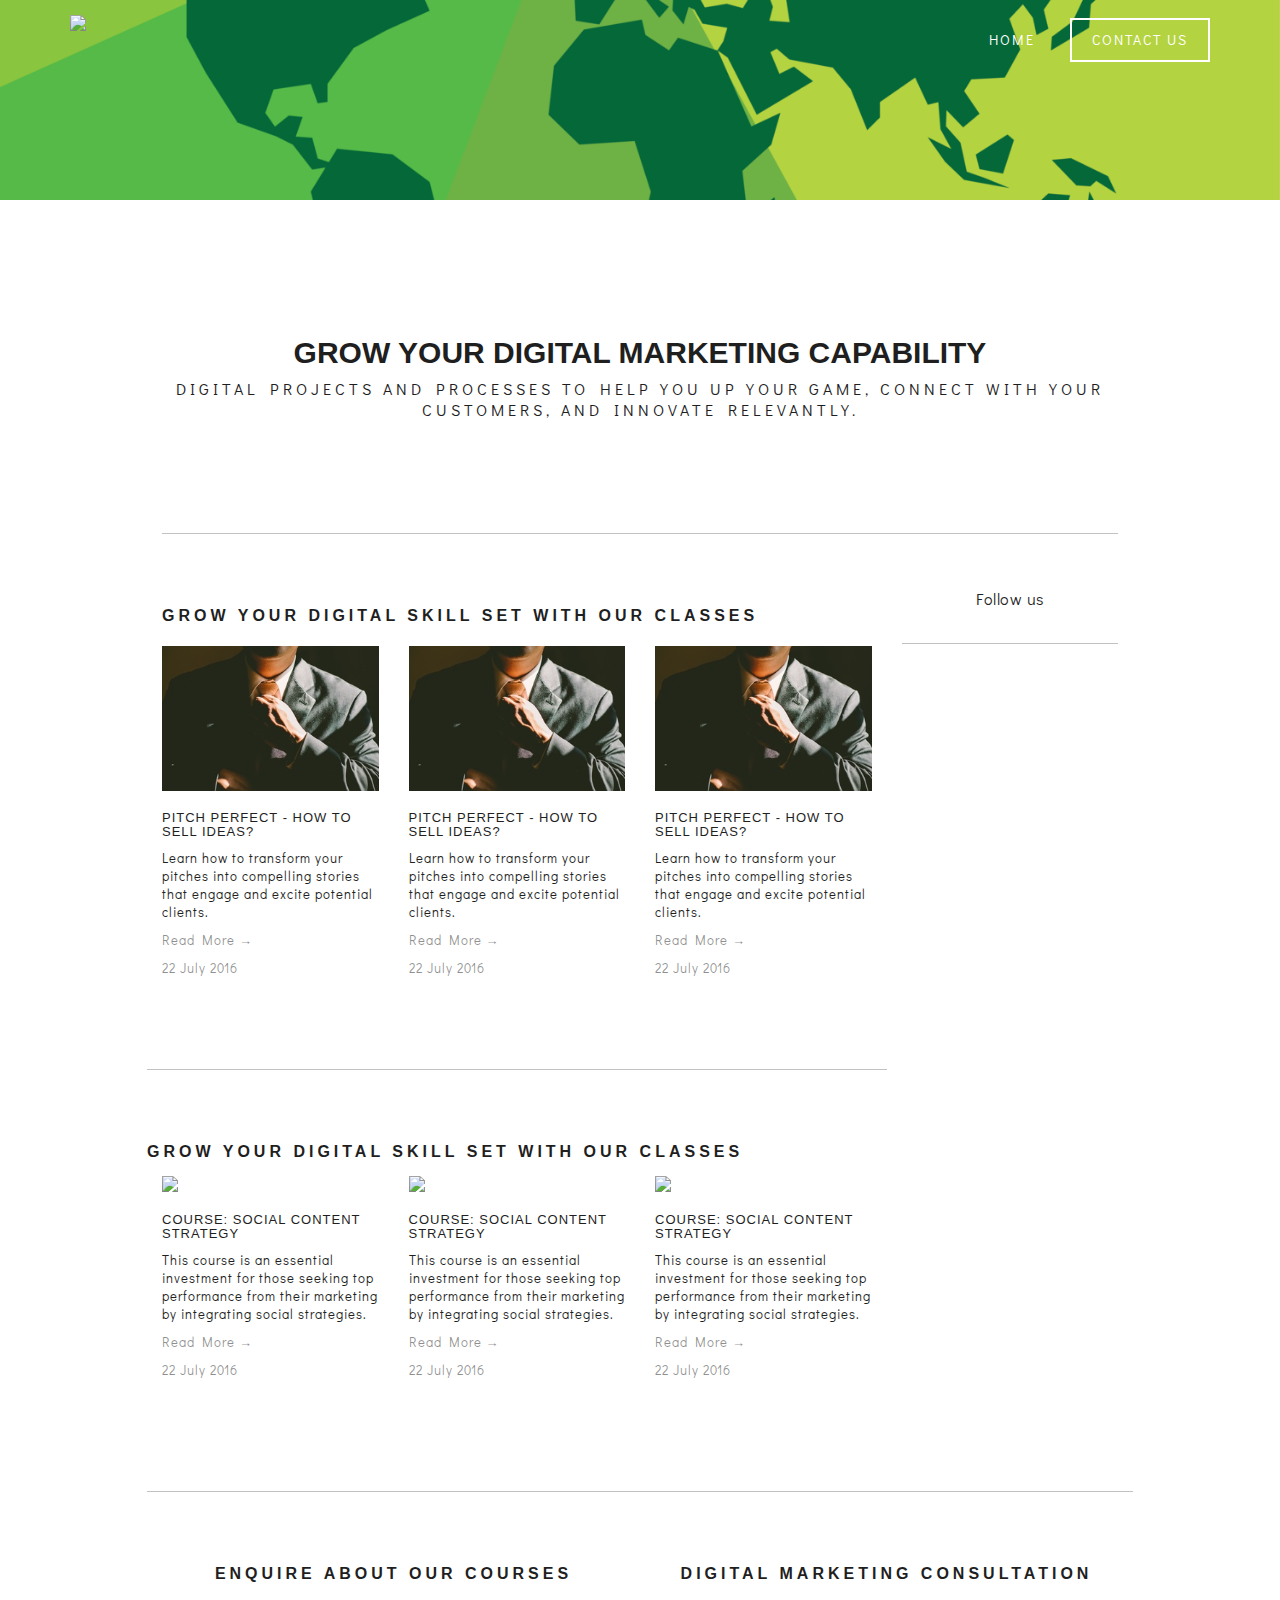
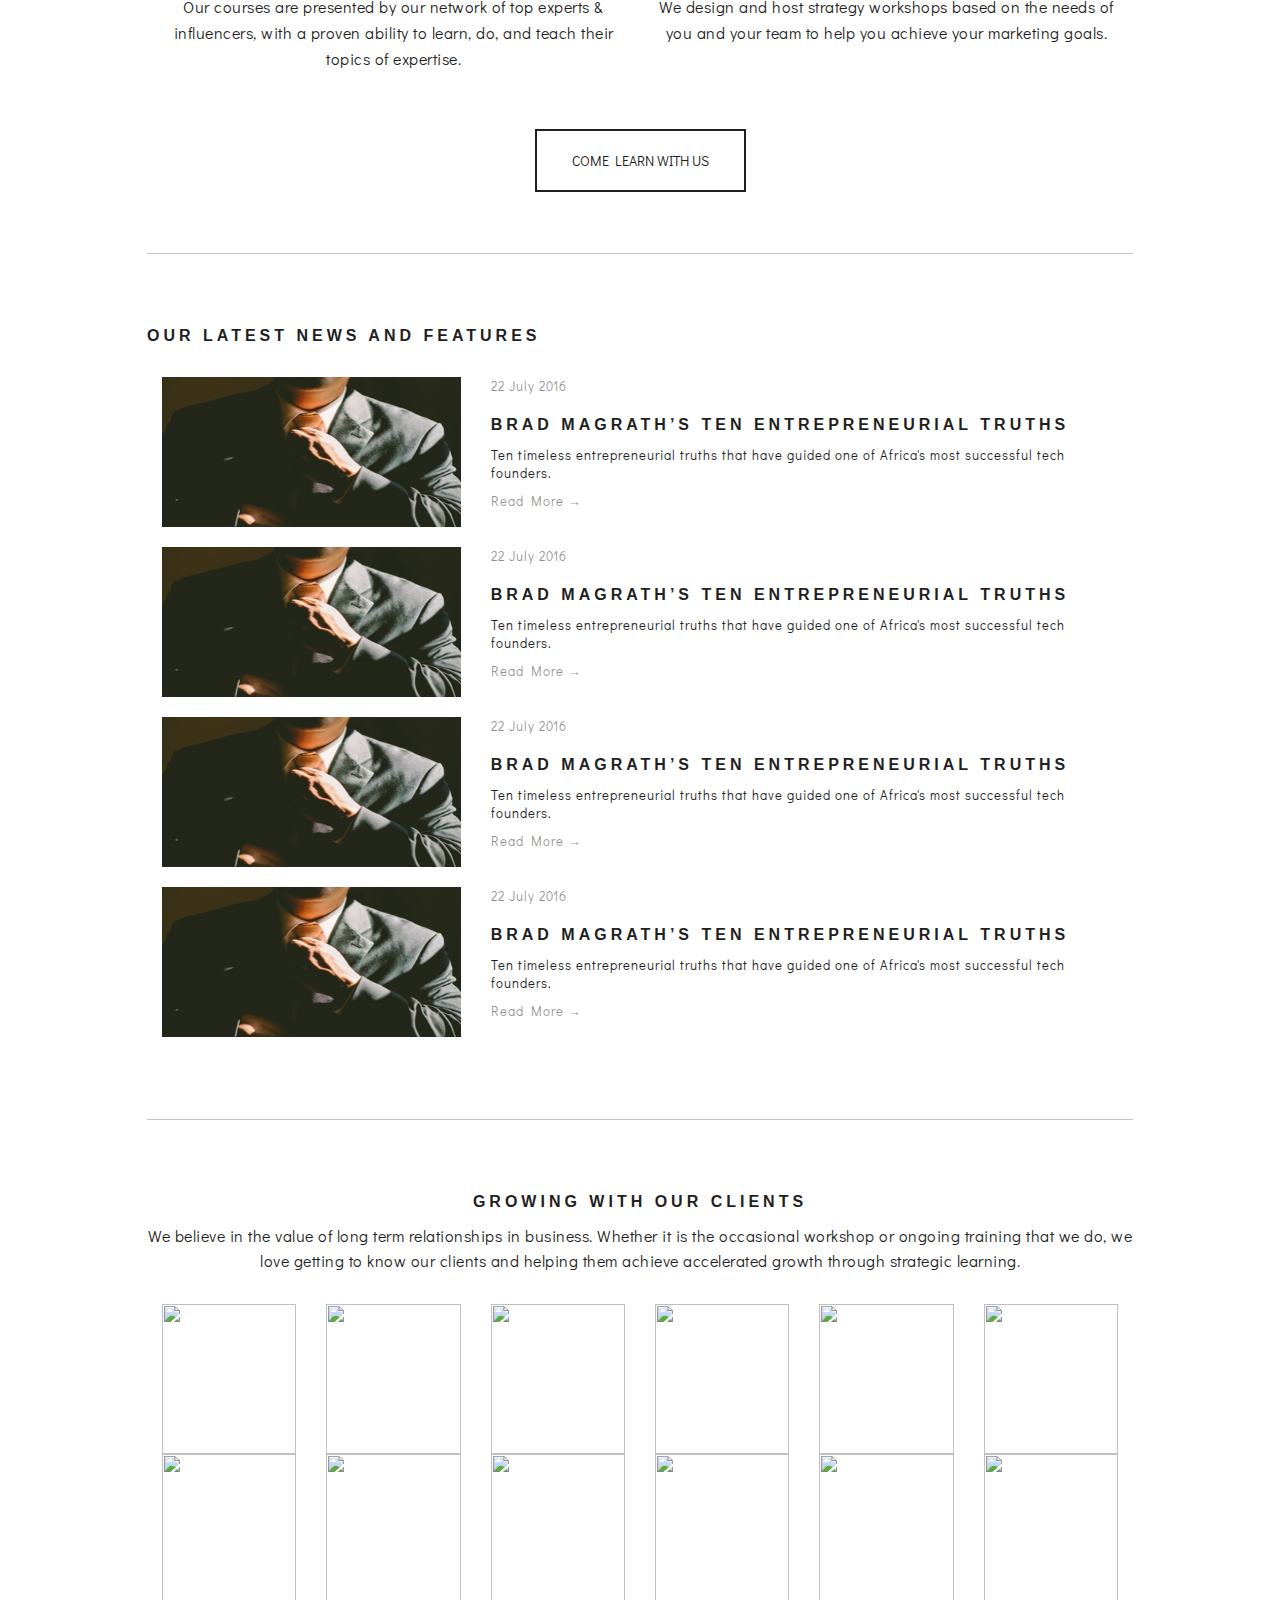
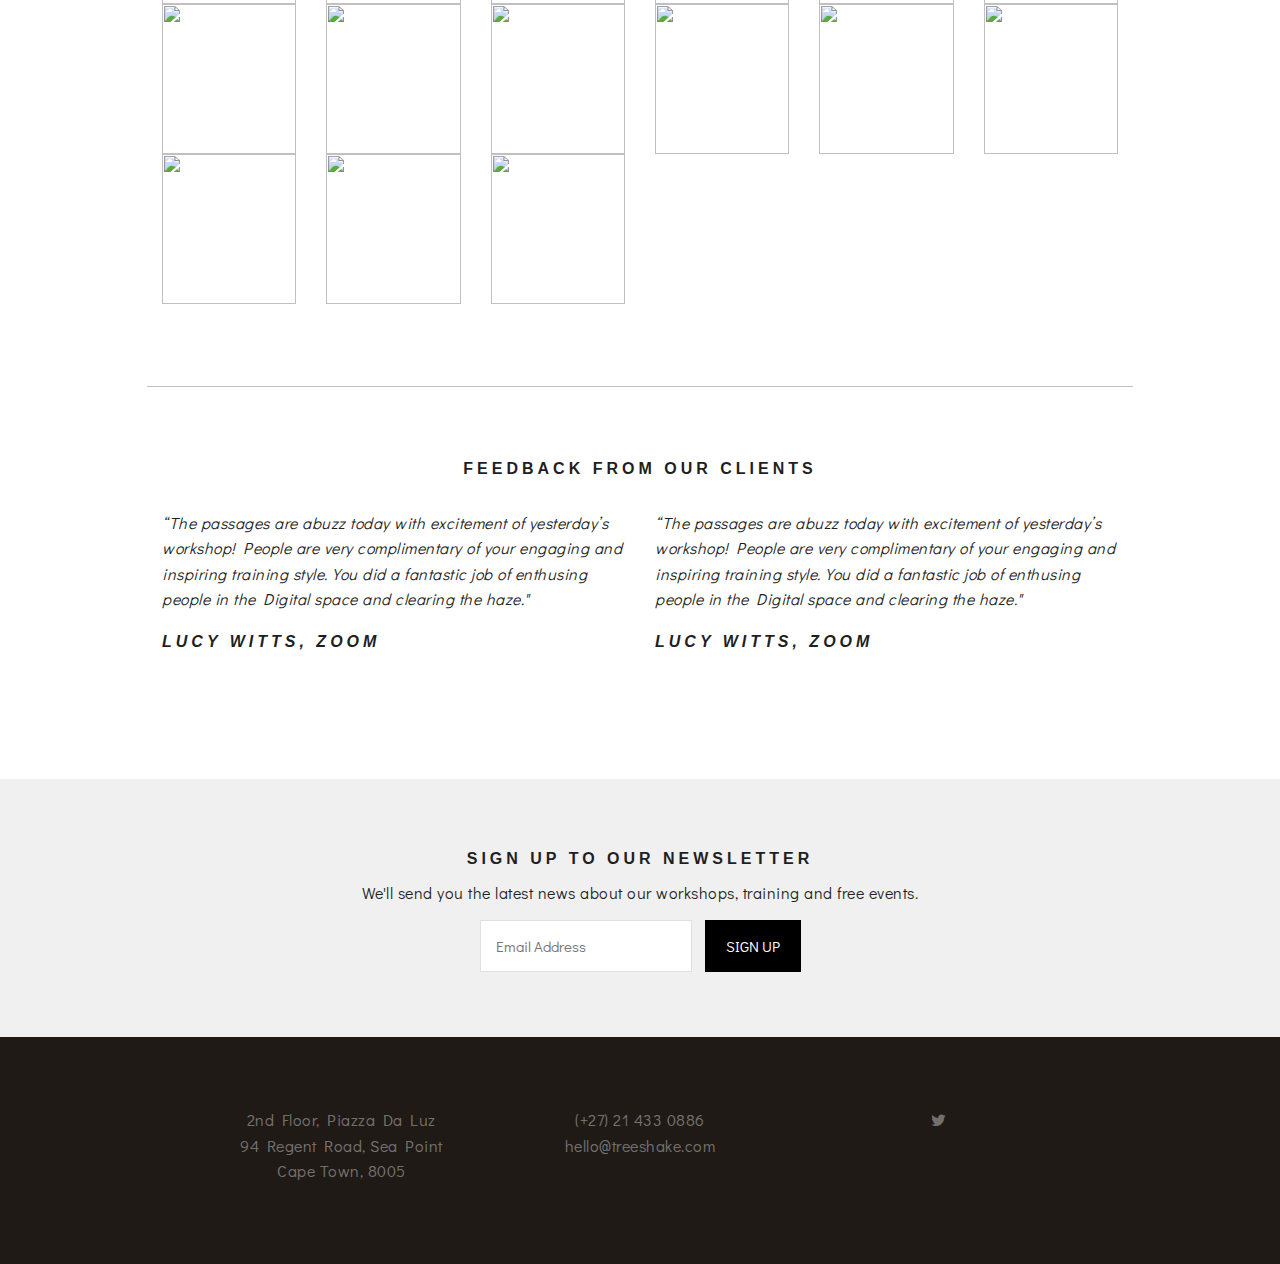
==== commit 34590933: "asd" ====
--- a/index.html
+++ b/index.html
@@ -143,7 +143,7 @@
 94 Regent Road, Sea Point<br>
 Cape Town, 8005
  </p></div><div class="col-md-4"><p>(+27) 21 433 0886<br>
-<a href="mailto:hello@treeshake.com">hello@treeshake.com</a></p></div><div class="col-md-4">Social Box</div>
+<a href="mailto:hello@treeshake.com">hello@treeshake.com</a></p></div><div class="col-md-4"><p><i class="fa fa-twitter"></i></p> </div>
   </div>
 
     <!-- jQuery (necessary for Bootstrap's JavaScript plugins) -->
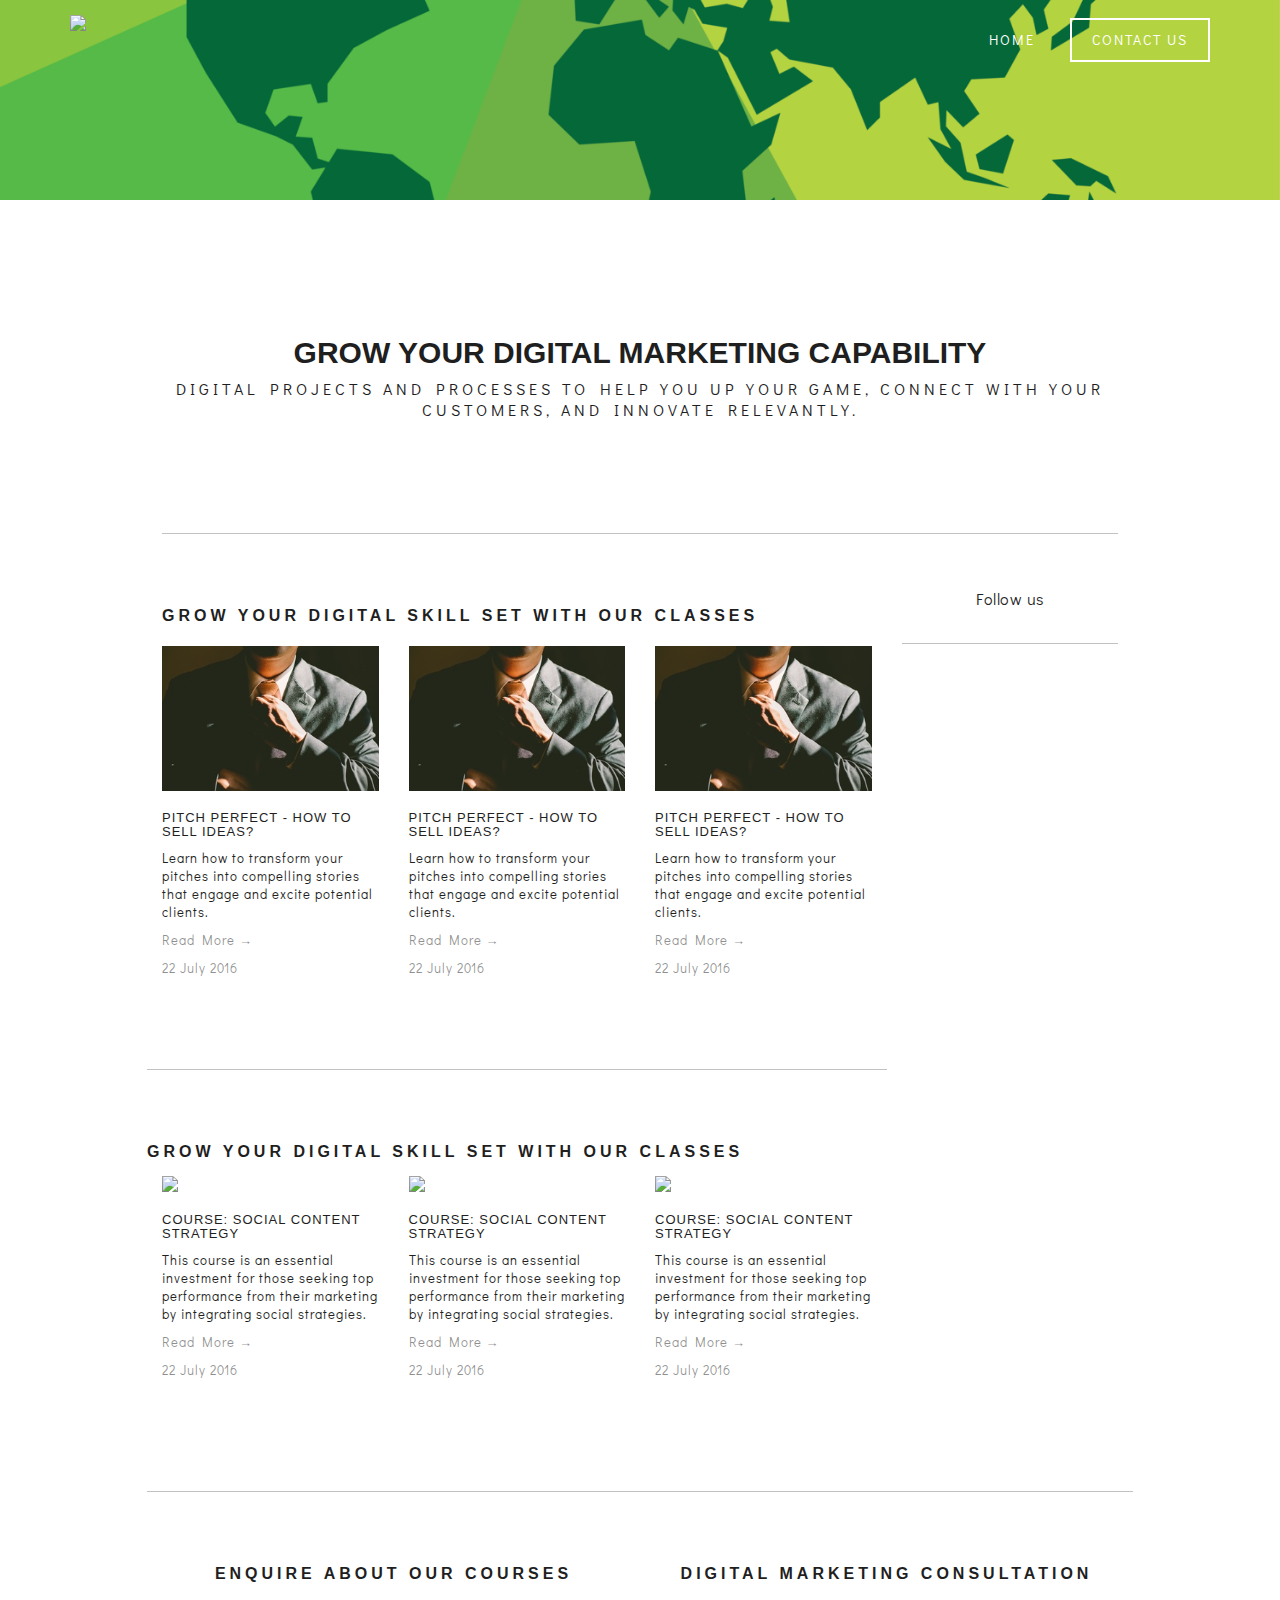
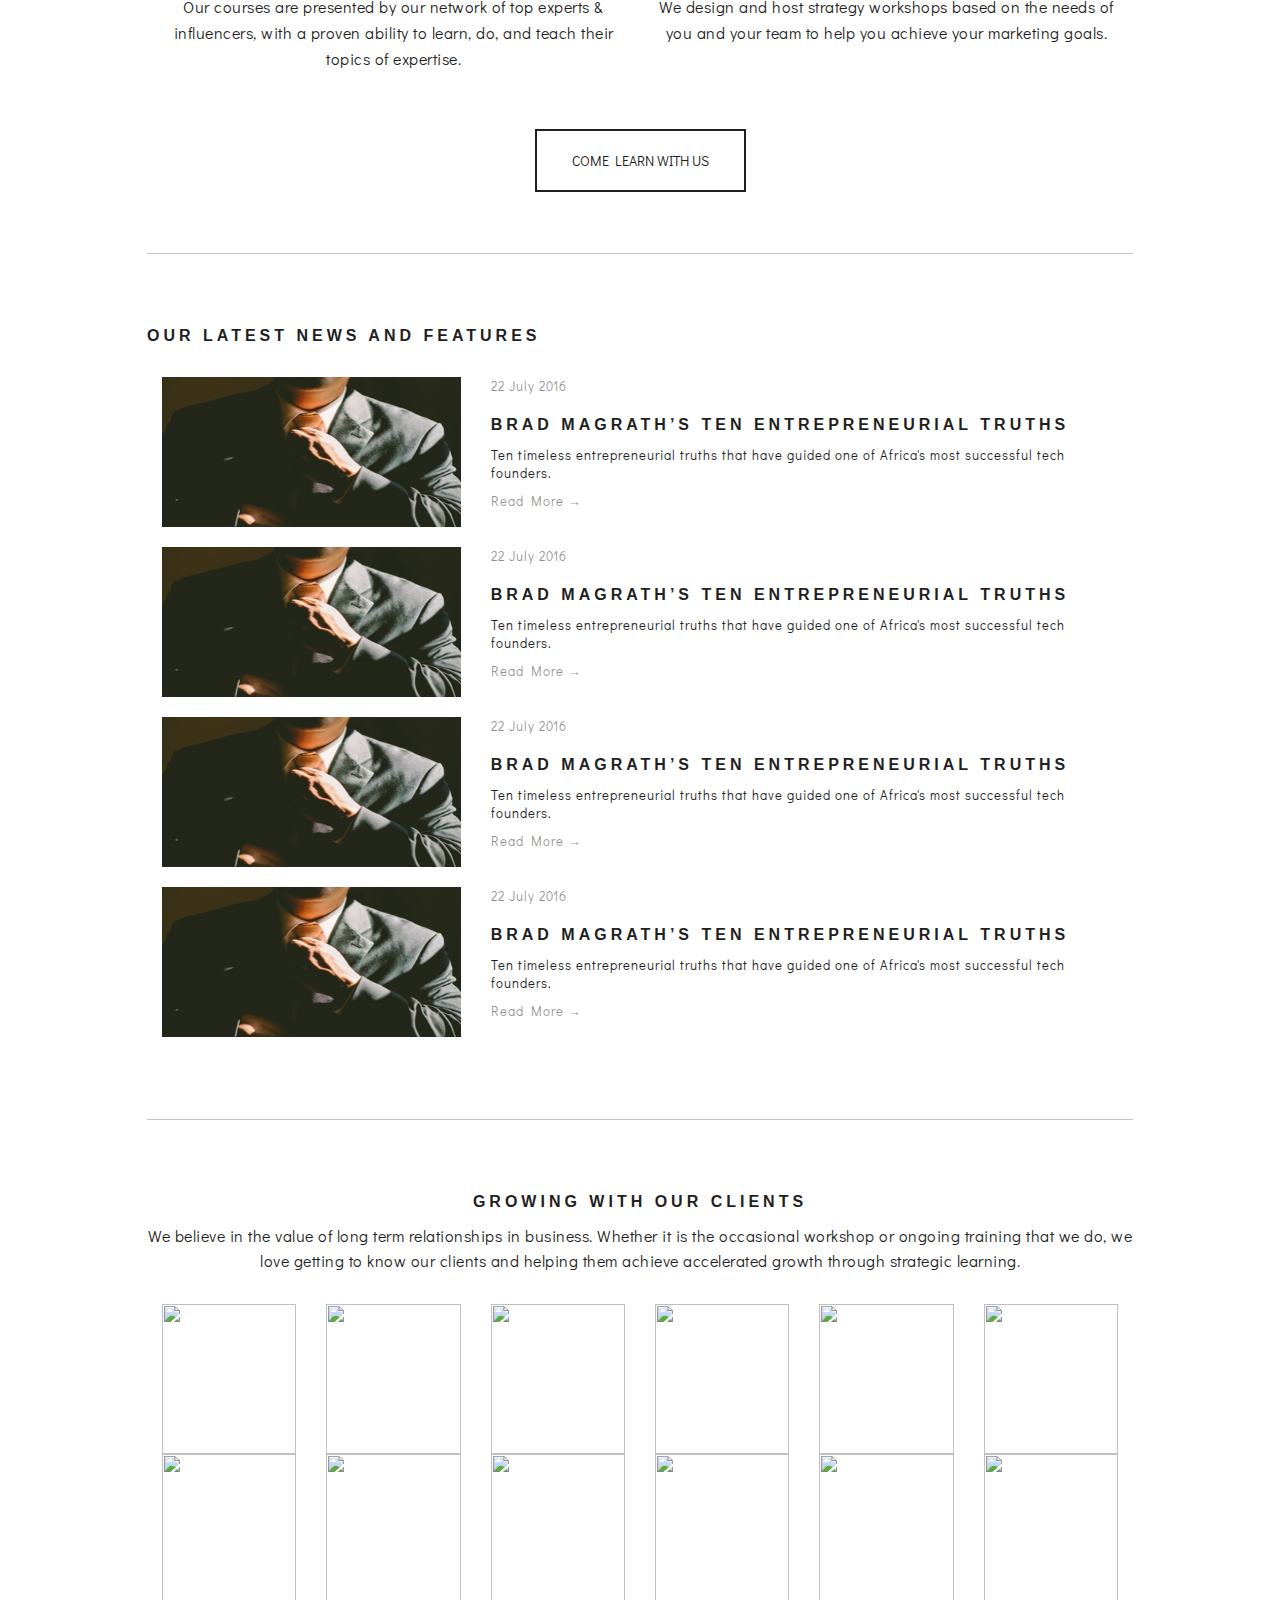
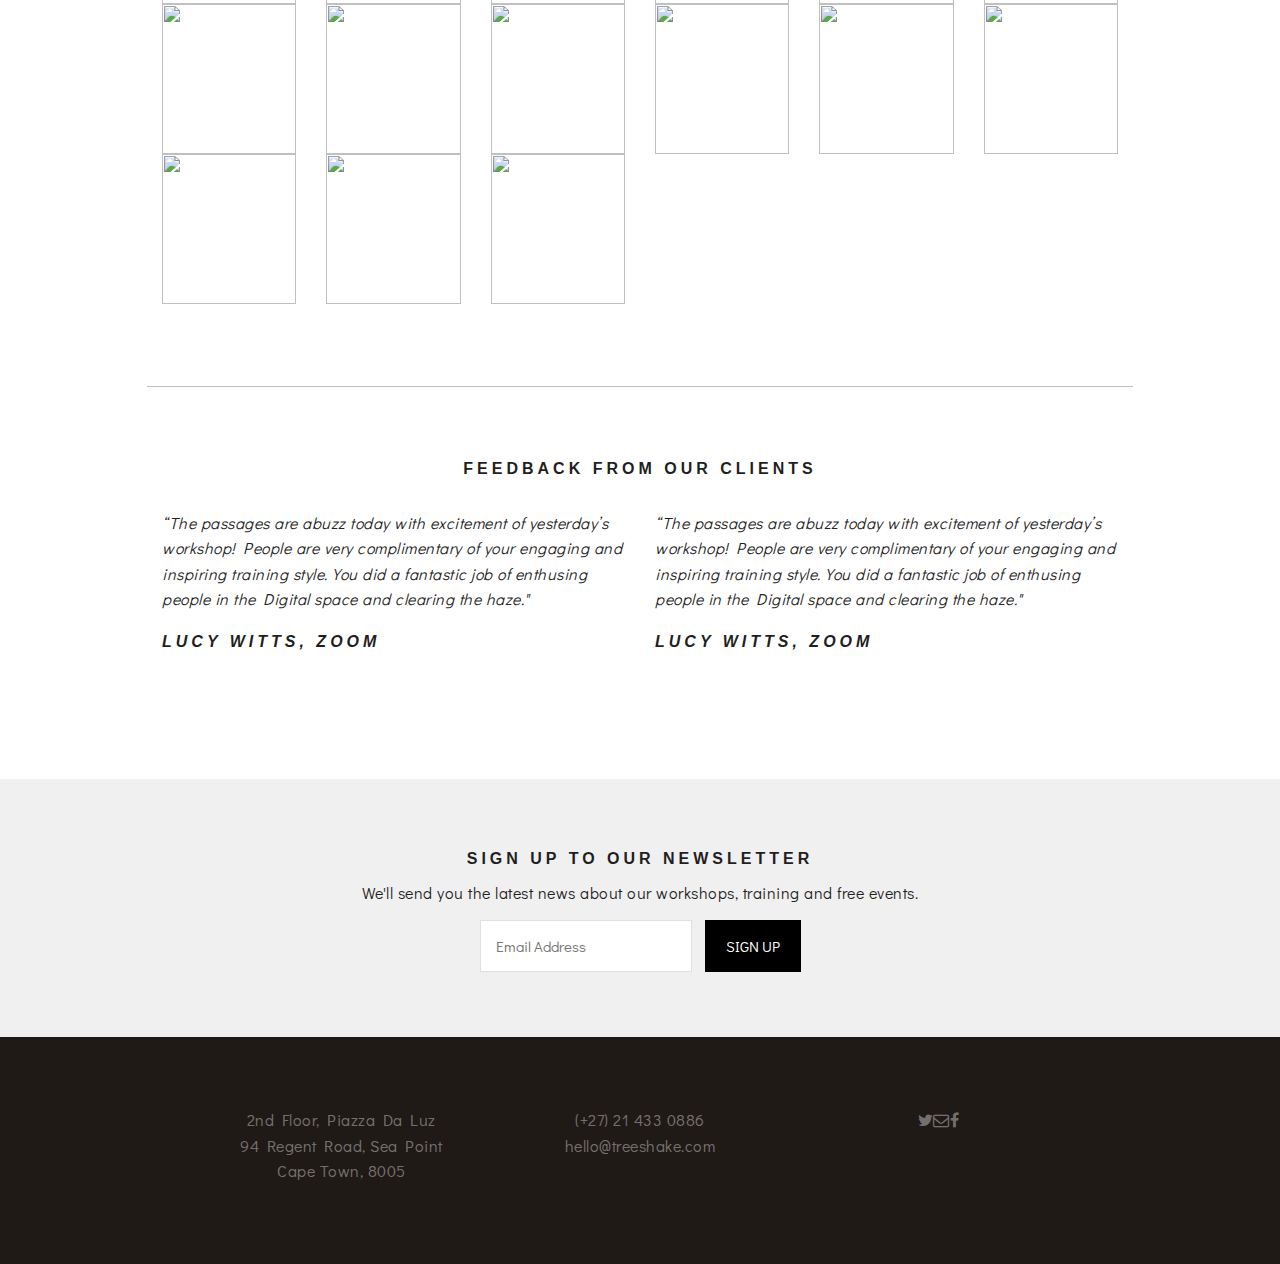
==== commit b3062445: "asd" ====
--- a/index.html
+++ b/index.html
@@ -143,7 +143,7 @@
 94 Regent Road, Sea Point<br>
 Cape Town, 8005
  </p></div><div class="col-md-4"><p>(+27) 21 433 0886<br>
-<a href="mailto:hello@treeshake.com">hello@treeshake.com</a></p></div><div class="col-md-4"><p><i class="fa fa-twitter"></i></p> </div>
+<a href="mailto:hello@treeshake.com">hello@treeshake.com</a></p></div><div class="col-md-4"><p><a href="treeshaketwitter"><i class="fa fa-twitter"></i></a><a href="treeshaketwitter"><i class="fa fa-envelope-o"></i></a><a href="treeshaketwitter"><i class="fa fa-facebook"></i></a></p> </div>
   </div>
 
     <!-- jQuery (necessary for Bootstrap's JavaScript plugins) -->
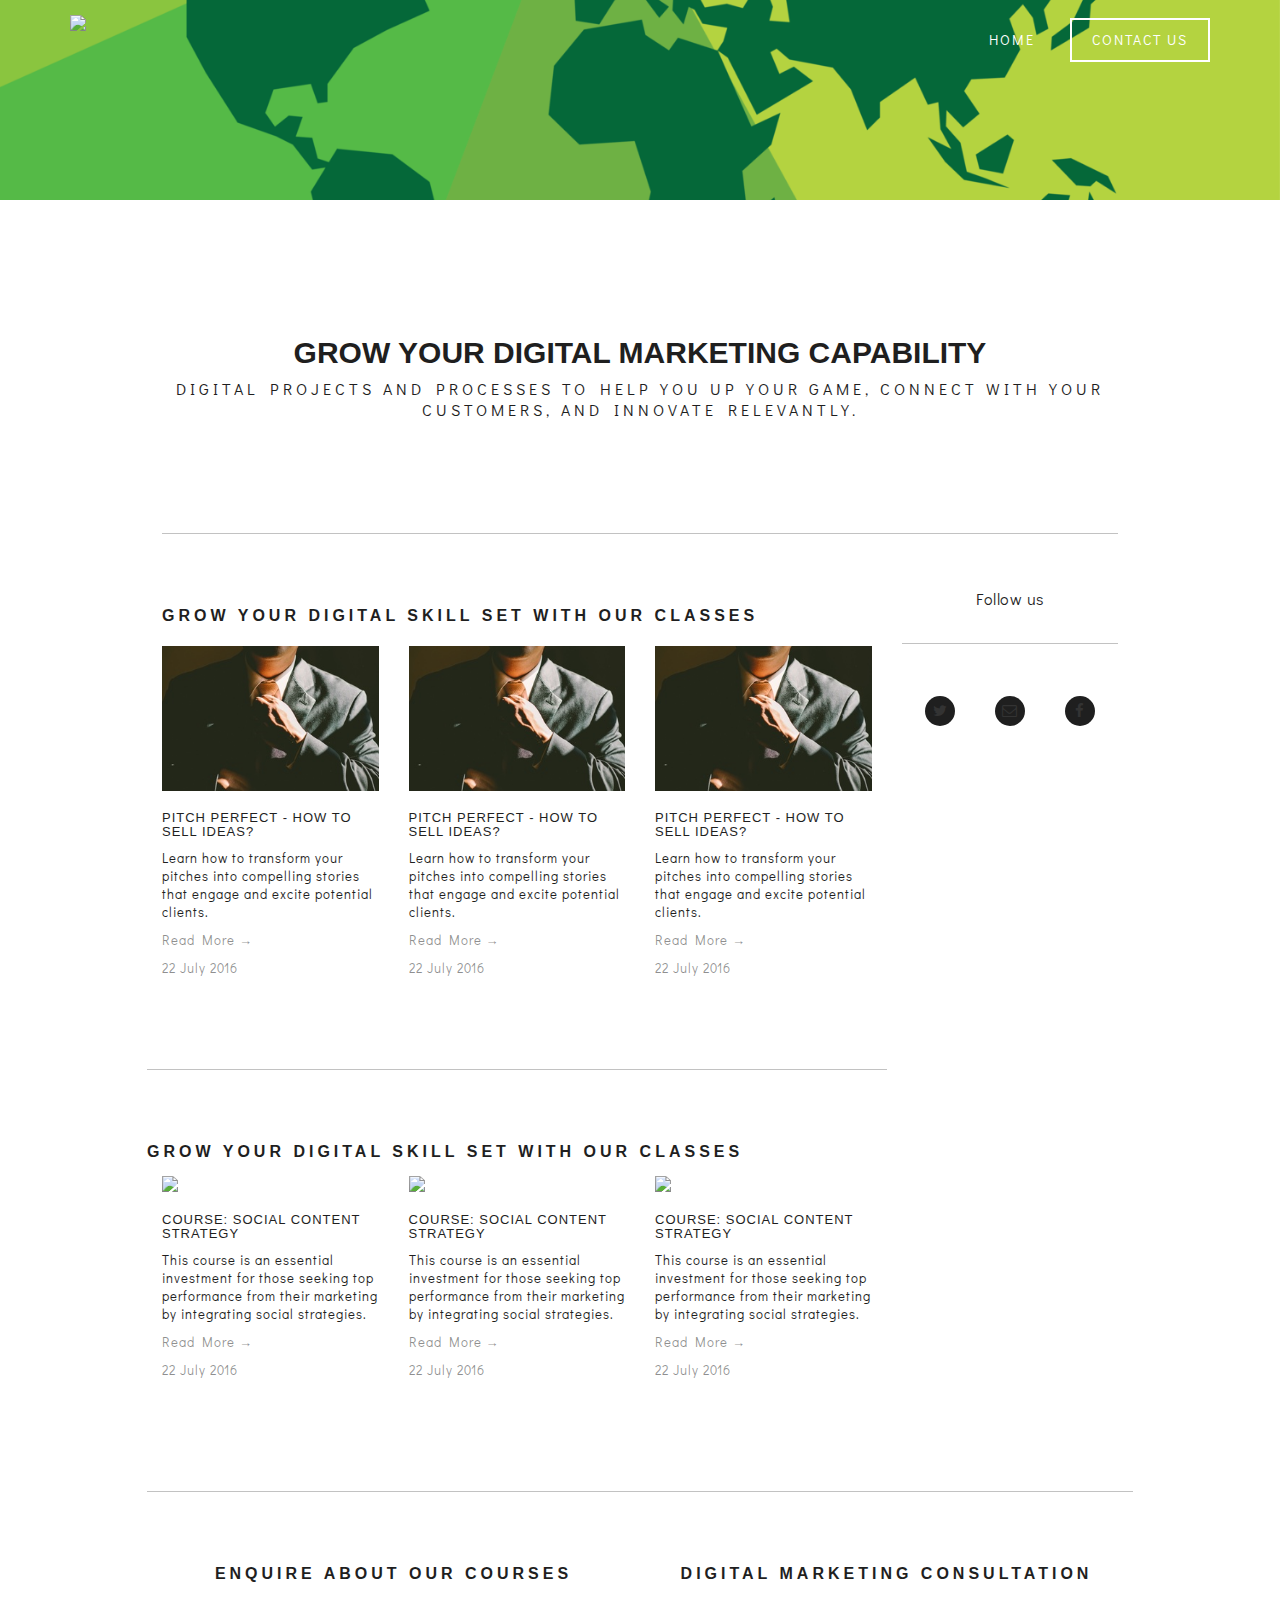
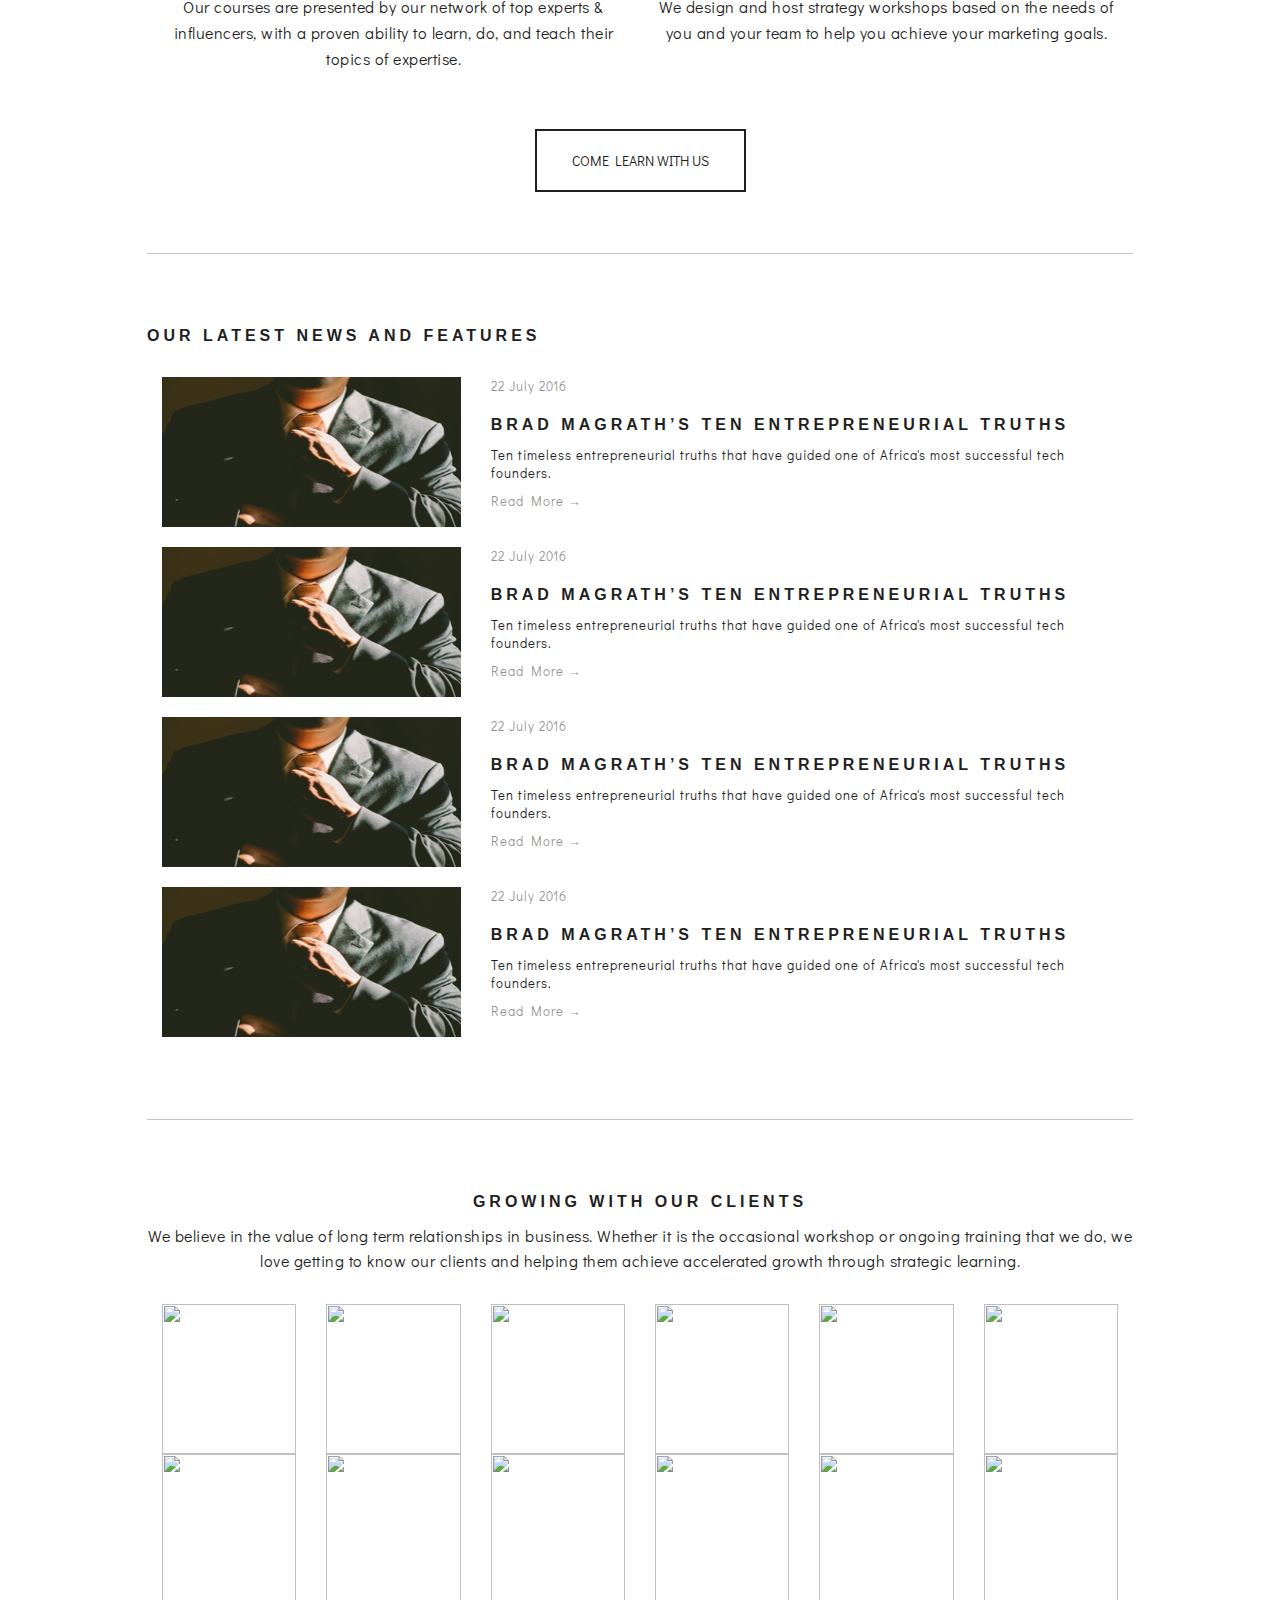
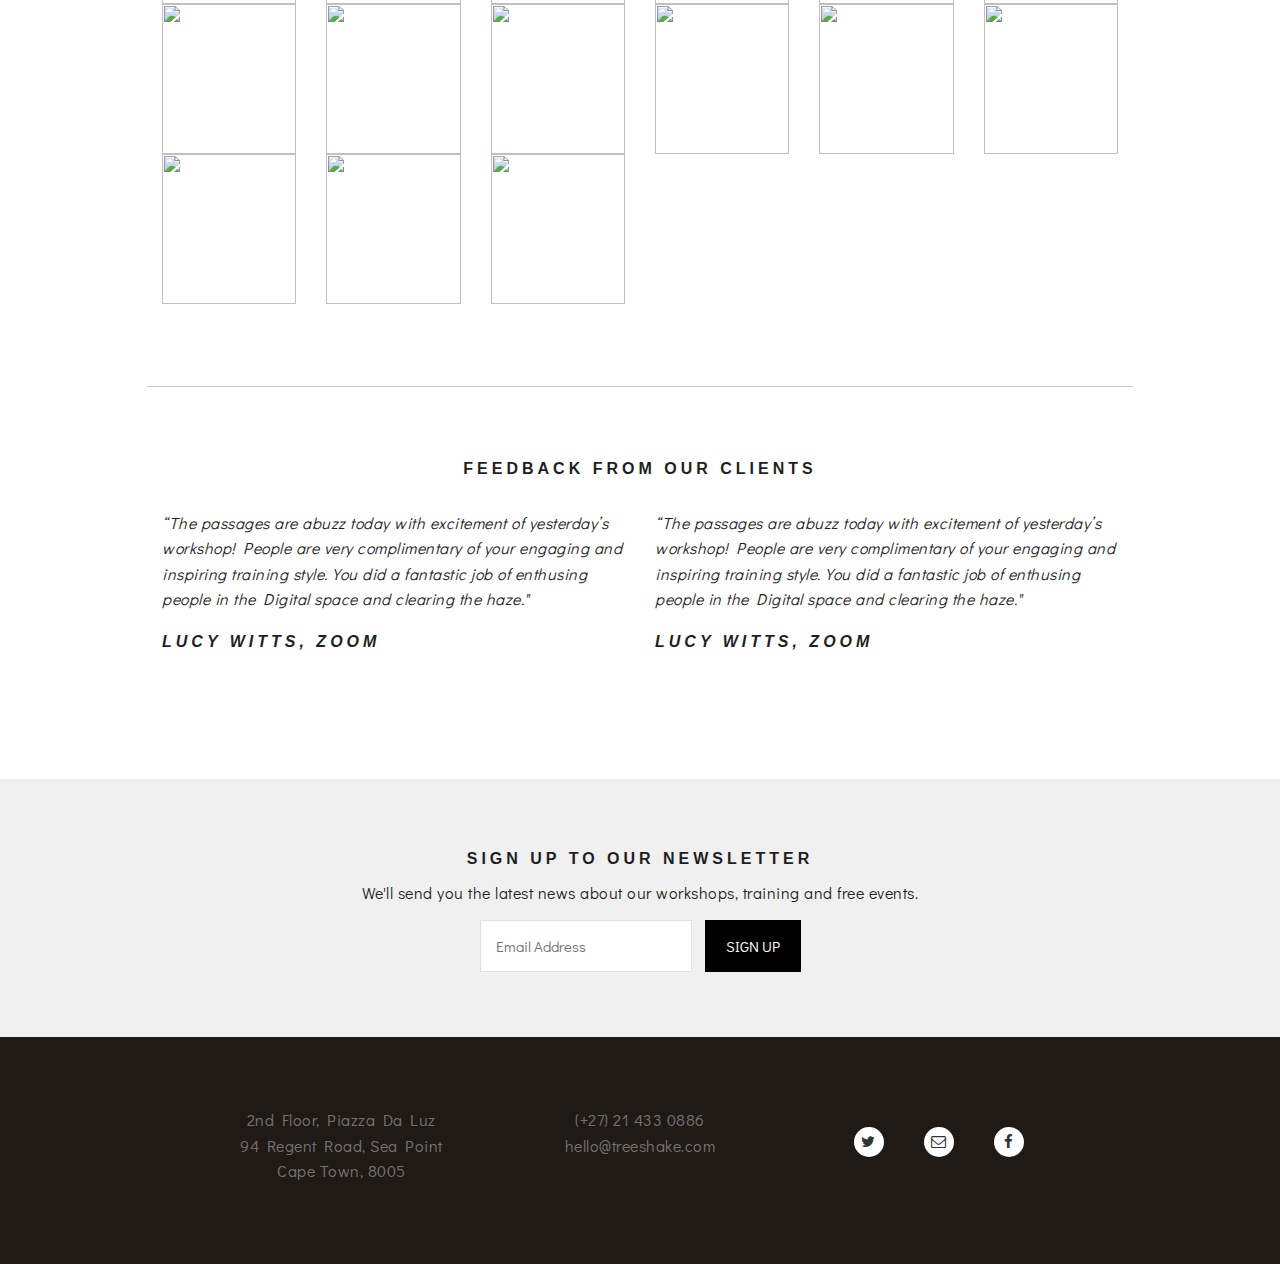
==== commit 0a74a6d5: "asd" ====
--- a/index.html
+++ b/index.html
@@ -70,7 +70,7 @@
   <div class="col-xs-6 col-md-4 class_box"><img src="/images/courses/social-strat.png" width="100%"><a href="/classes/test-class.html"><h3 class="summary-title-link">COURSE: SOCIAL CONTENT STRATEGY</h3></a><p class="summary-text">This course is an essential investment for those seeking top performance from their marketing by integrating social strategies.</p><p class="summary-text"><a href="/classes/test-class.html">Read More &#8594;</a></p><p class="summary-text-date">22 July 2016</p></div><div class="col-xs-6 col-md-4"><img src="/images/courses/social-strat.png" width="100%"><a href="/classes/test-class.html"><h3 class="summary-title-link">COURSE: SOCIAL CONTENT STRATEGY</h3></a><p class="summary-text">This course is an essential investment for those seeking top performance from their marketing by integrating social strategies.</p><p class="summary-text"><a href="/classes/test-class.html">Read More &#8594;</a></p><p class="summary-text-date">22 July 2016</p></div><div class="col-xs-6 col-md-4"><img src="/images/courses/social-strat.png" width="100%"><a href="/classes/test-class.html"><h3 class="summary-title-link">COURSE: SOCIAL CONTENT STRATEGY</h3></a><p class="summary-text">This course is an essential investment for those seeking top performance from their marketing by integrating social strategies.</p><p class="summary-text"><a href="/classes/test-class.html">Read More &#8594;</a></p><p class="summary-text-date">22 July 2016</p></div>
 </div>
 </div>
-        <div class="col-md-3 text_center"><p>Follow us</p><hr></div>
+        <div class="col-md-3 text_center social_box"><p>Follow us</p><hr><p><a href="treeshaketwitter"><i class="fa fa-twitter"></i></a><a href="treeshaketwitter"><i class="fa fa-envelope-o"></i></a><a href="treeshaketwitter"><i class="fa fa-facebook"></i></a></p> </div>
   </div>
   <div class="row spacer">
   <hr>
--- a/css/style.css
+++ b/css/style.css
@@ -174,6 +174,23 @@
     padding-top: 50px;
     padding-bottom: 50px;
 }
+.social_box i {
+        background-color: #1f1f1f;
+    border-radius: 50%;
+    color: #fff;
+    width: 30px;
+    height: 30px;
+    color: #333;
+    font-size: 15px;
+    line-height: 30px;
+    text-align: center;
+    margin: 20px;
+}
+.social_box i:hover {
+    background-color: #fff;
+    color: #1f1f1f;
+    box-shadow: 0px 20px 0px rgba(255,255,255,0.7);
+}
 .footer {
     padding-left: 15%;
     padding-right: 15%;
@@ -186,6 +203,21 @@
     margin-left: 0px;
     margin-right: 0px;
 }
+.footer i {
+        background-color: #fff;
+    border-radius: 50%;
+    width: 30px;
+    height: 30px;
+    color: #333;
+    font-size: 15px;
+    line-height: 30px;
+    text-align: center;
+    margin: 20px;
+}
+.footer i:hover {
+    background-color: #333;
+    color: #fff;
+} 
 .footer p {
     color: rgba(255,255,255,.4);
 }
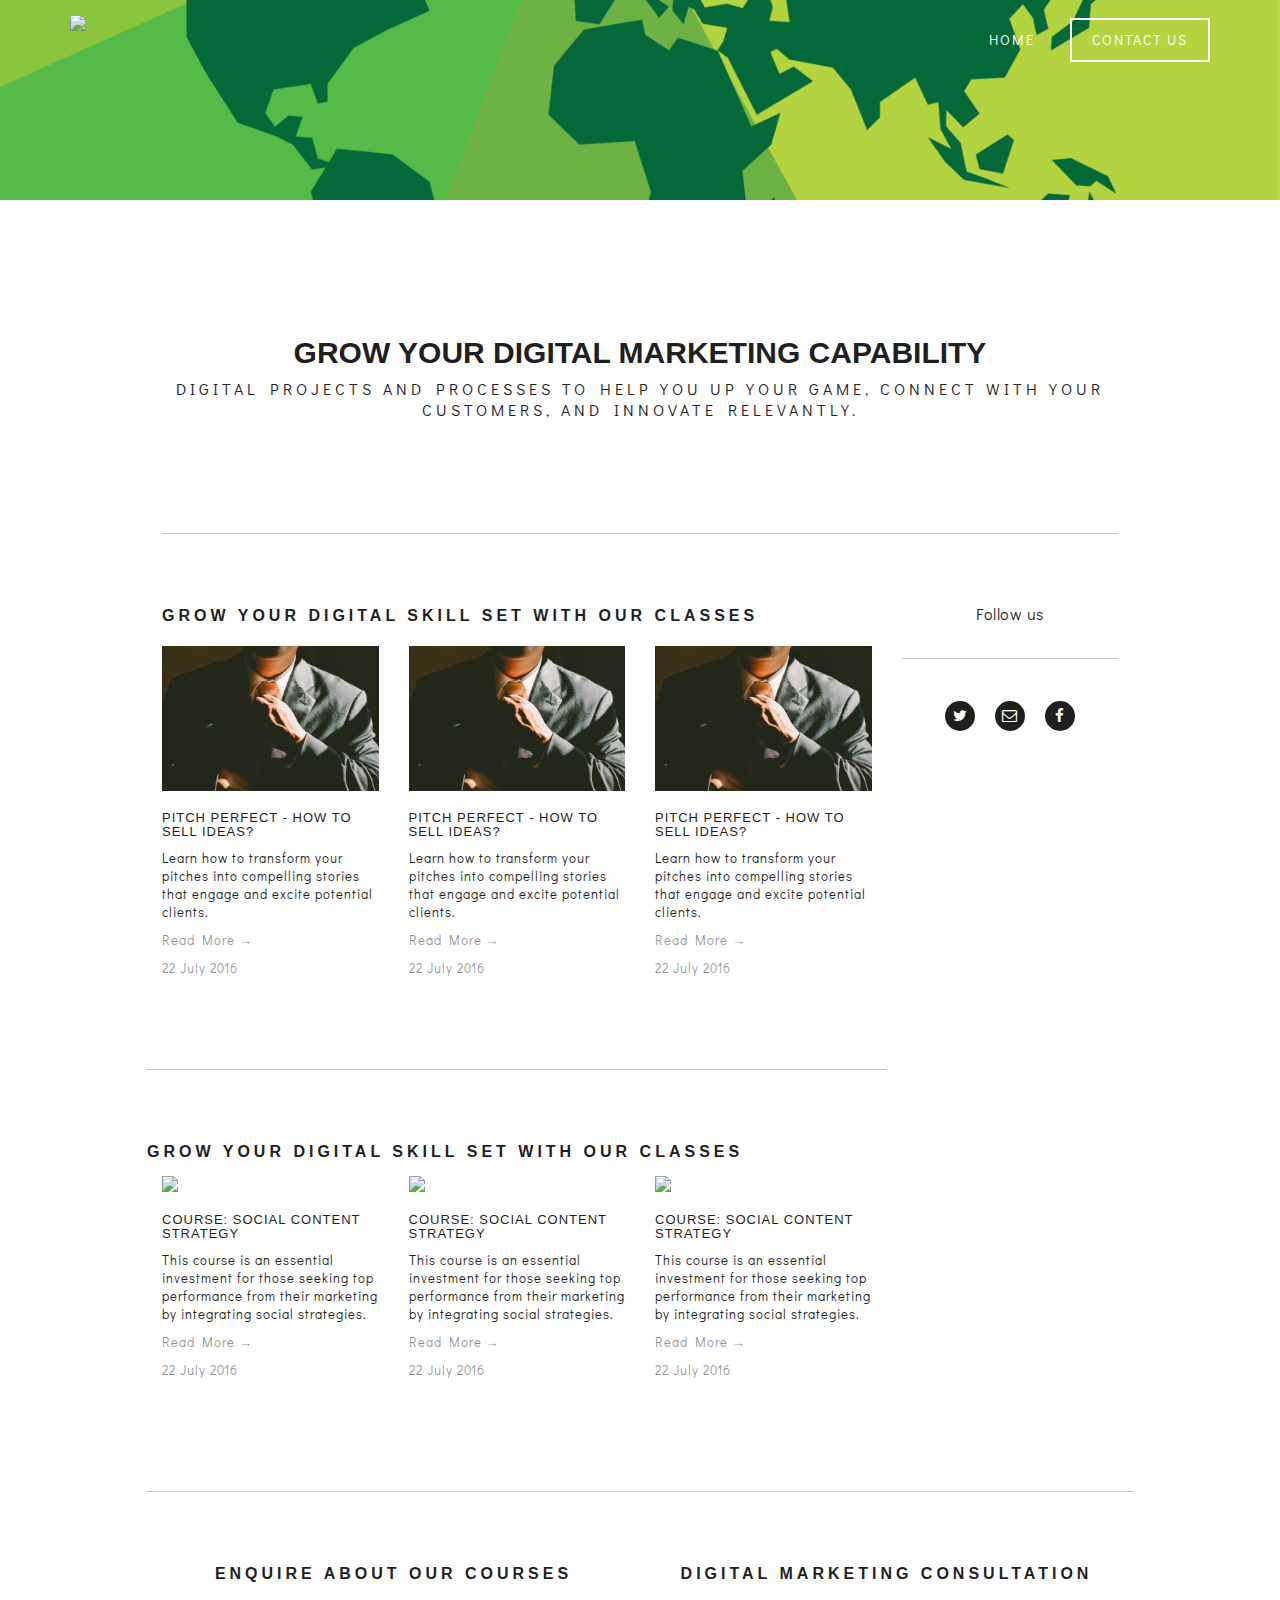
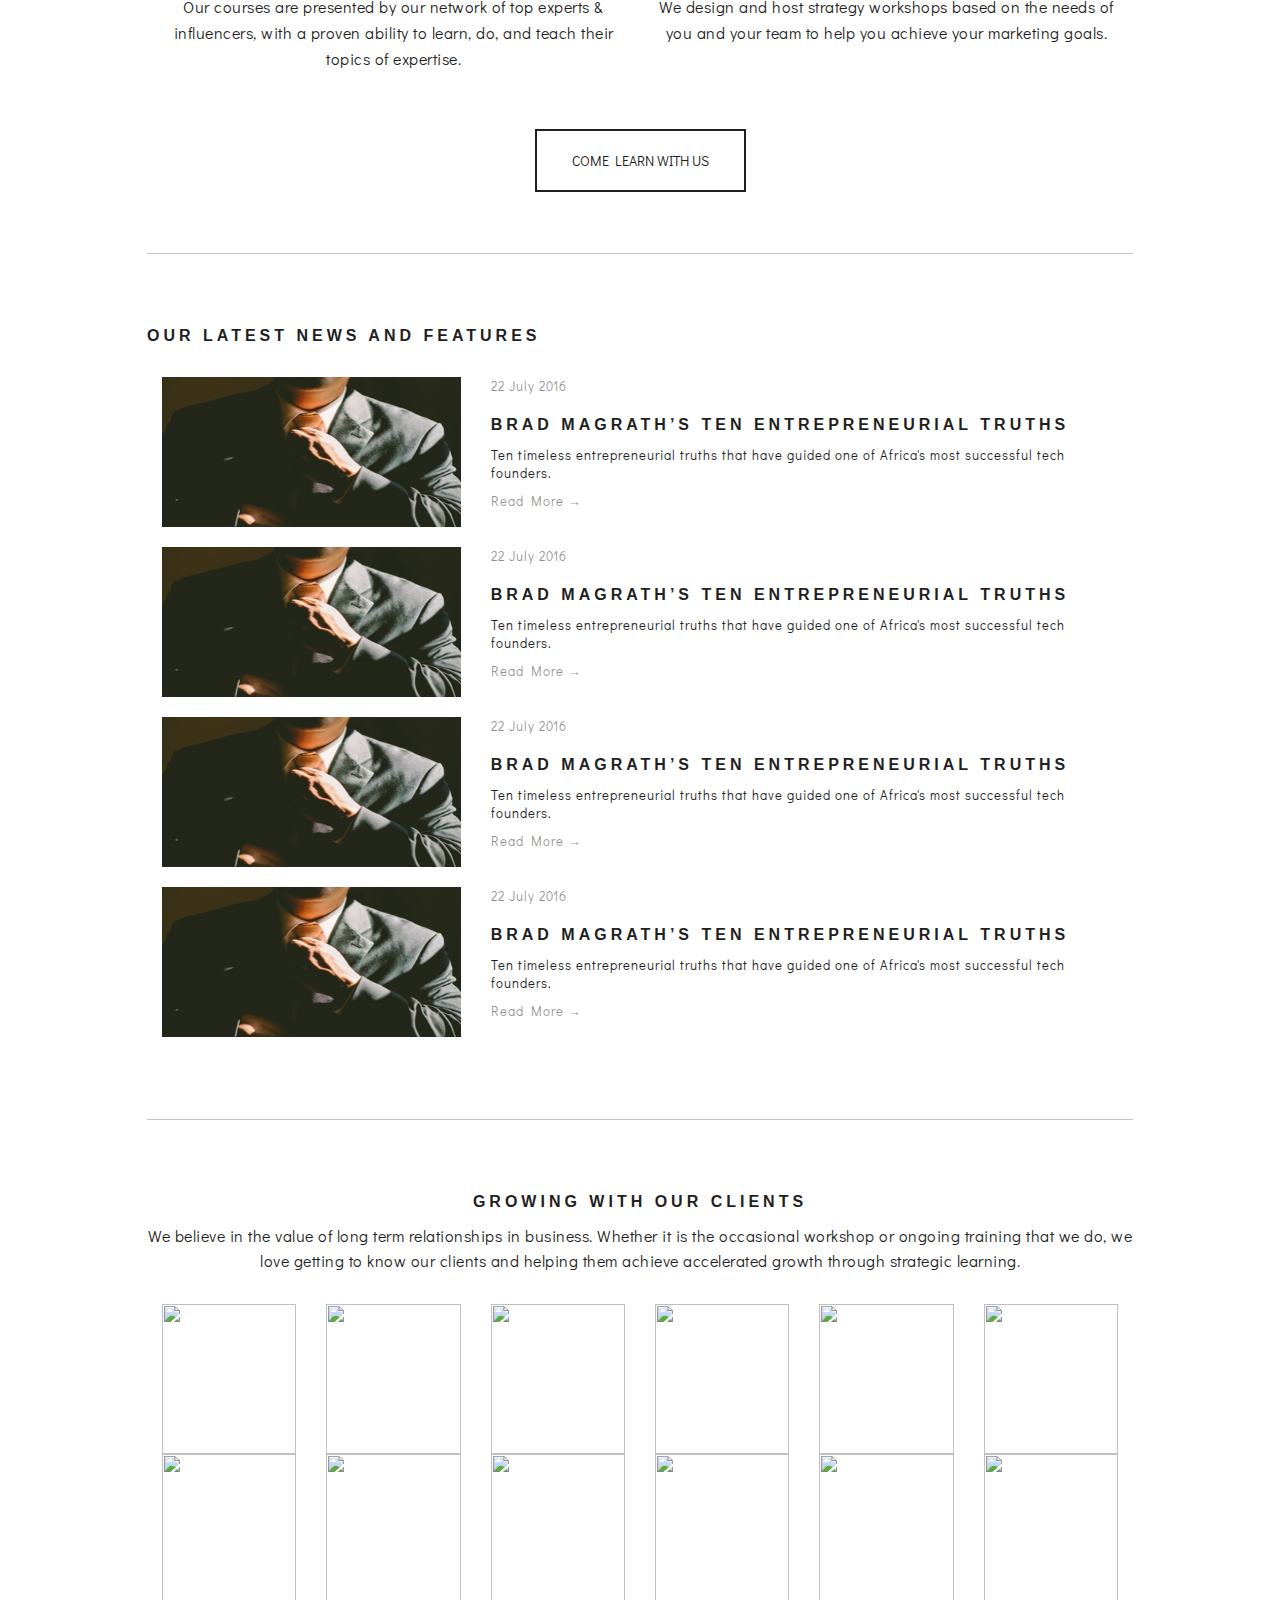
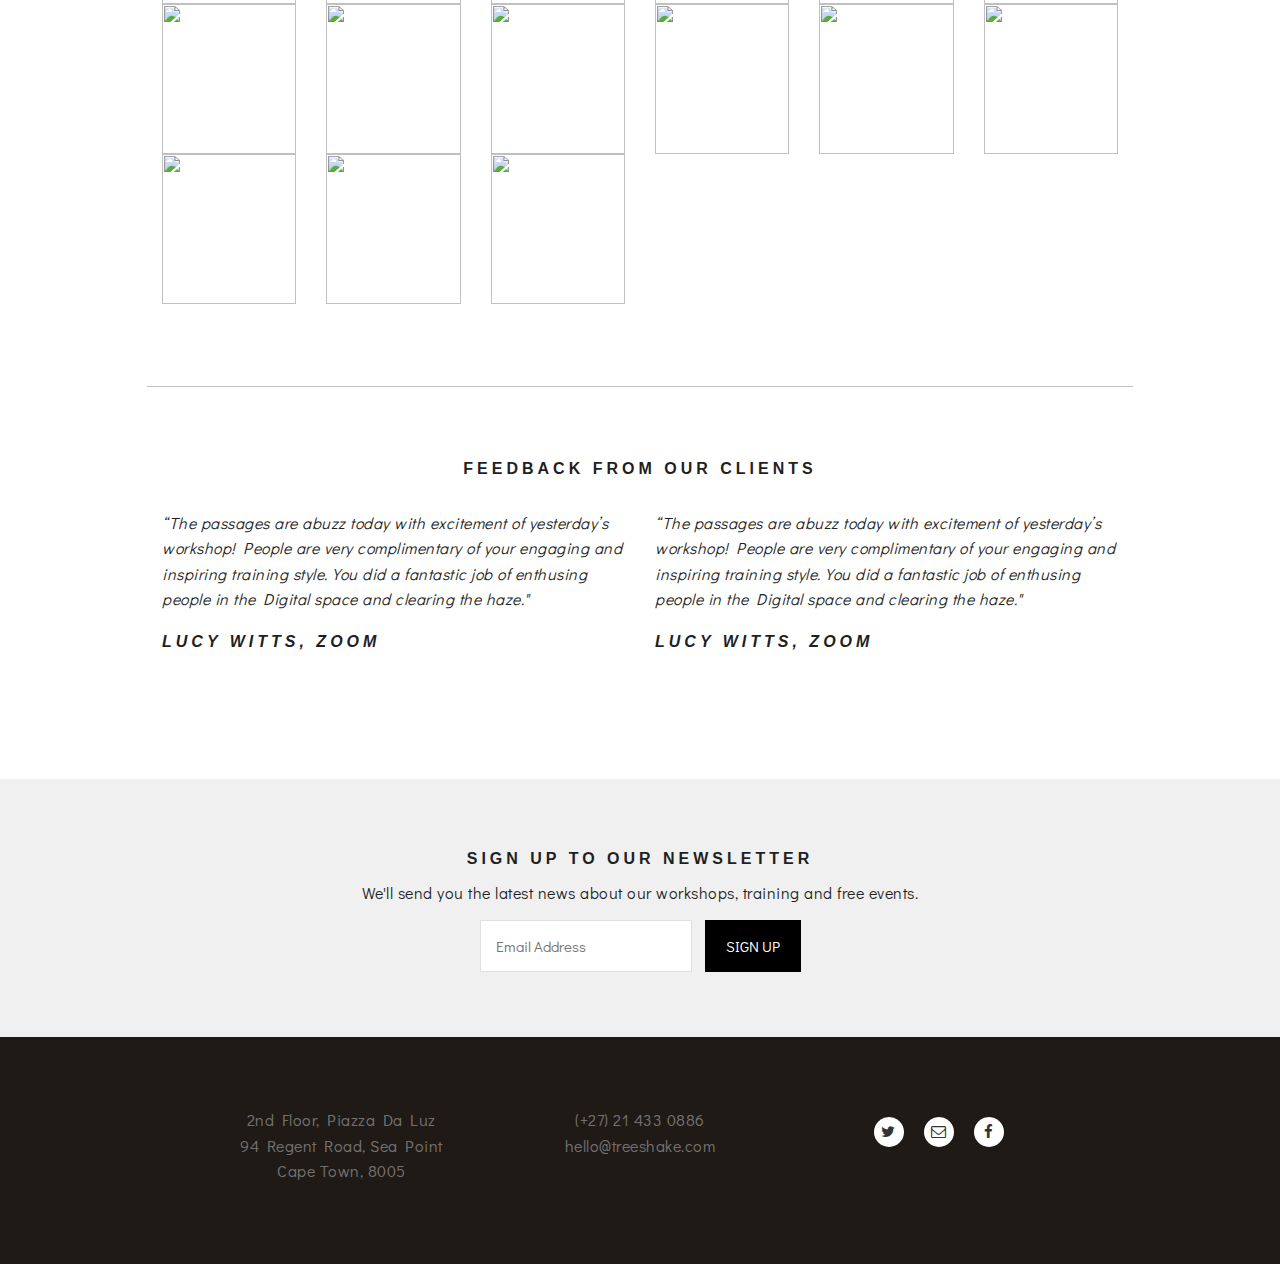
==== commit f353d451: "asd" ====
--- a/index.html
+++ b/index.html
@@ -39,8 +39,8 @@
           <ul class="nav navbar-nav">
           </ul>
           <ul class="nav navbar-nav navbar-right">
-            <li><a id="unboxed_link" href="../navbar/">Home</a></li>
-            <li><a id="boxed_link" href="../navbar-static-top/">Contact Us</a></li>
+            <li><a id="unboxed_link" href="index.html">Home</a></li>
+            <li><a id="boxed_link" href="contact-us.html">Contact Us</a></li>
           </ul>
         </div><!--/.nav-collapse -->
       </div>
--- a/css/style.css
+++ b/css/style.css
@@ -16,6 +16,18 @@
     font-weight: 300;
     font-style: normal;
     color: #1f1f1f;
+}
+.place-card.place-card-large  {
+    display:none;
+}
+.page_title {
+    font-family: Arial;
+    font-size: 55px;
+    line-height: 1.3em;
+    letter-spacing: 4px;
+    font-weight: bold;
+    color: #fff;
+    margin-top: 60px;
 }
 h2 {
 	font-weight: 700;
@@ -68,6 +80,14 @@
  	height: 200px;
     background-size: cover;
     background-position: center center;
+}
+#contact_header {
+    background-image: url('/images/contact_header.png');
+    height: 250px;
+}
+#class_header {
+    background-image: url('/images/classes/suit.jpg');
+    height: 250px;
 }
 .bottom_spacer {
     margin-bottom: 150px;
@@ -174,22 +194,25 @@
     padding-top: 50px;
     padding-bottom: 50px;
 }
+.social_box {
+    margin-top: 15px;
+}
+
 .social_box i {
         background-color: #1f1f1f;
     border-radius: 50%;
-    color: #fff;
     width: 30px;
     height: 30px;
-    color: #333;
+    color: #fff;
     font-size: 15px;
     line-height: 30px;
     text-align: center;
-    margin: 20px;
+    margin: 10px;
 }
 .social_box i:hover {
-    background-color: #fff;
-    color: #1f1f1f;
-    box-shadow: 0px 20px 0px rgba(255,255,255,0.7);
+    background-color: #444;
+    color: #fff;
+    
 }
 .footer {
     padding-left: 15%;
@@ -212,7 +235,7 @@
     font-size: 15px;
     line-height: 30px;
     text-align: center;
-    margin: 20px;
+    margin: 10px;
 }
 .footer i:hover {
     background-color: #333;
